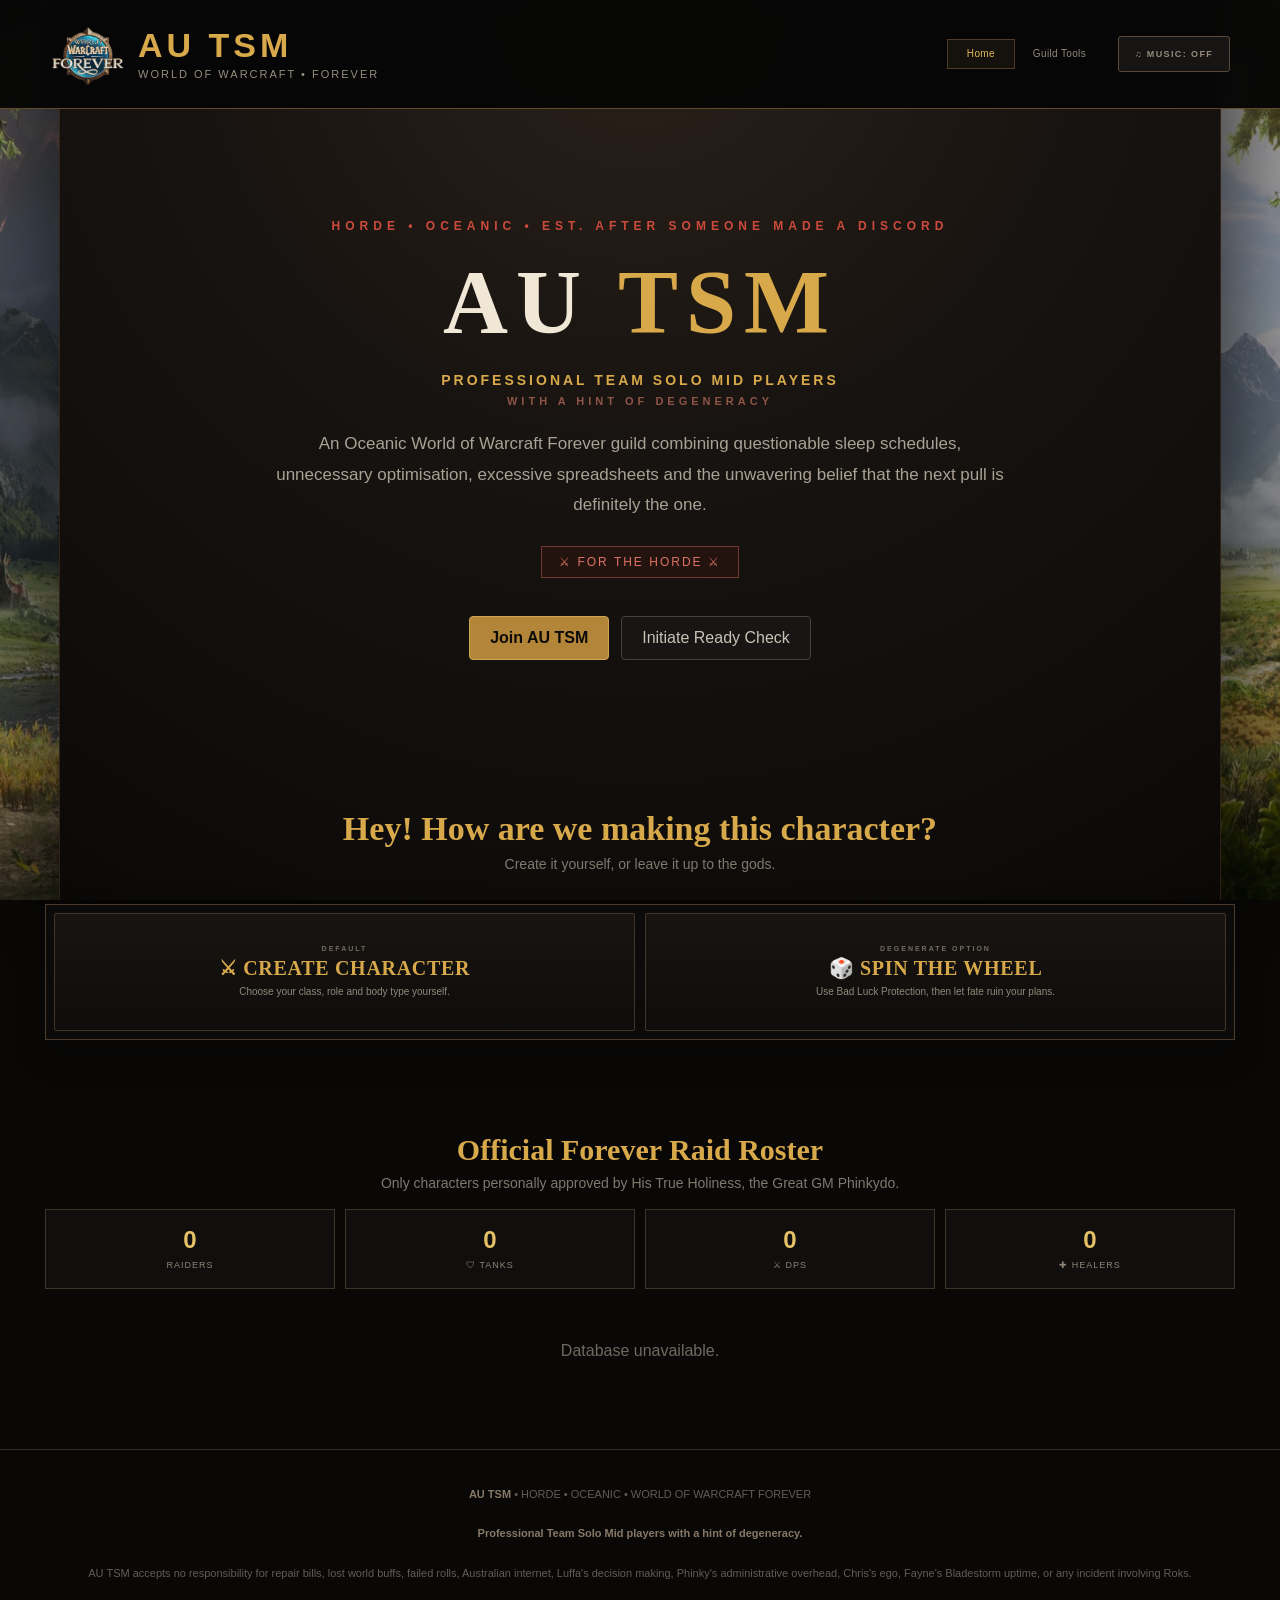
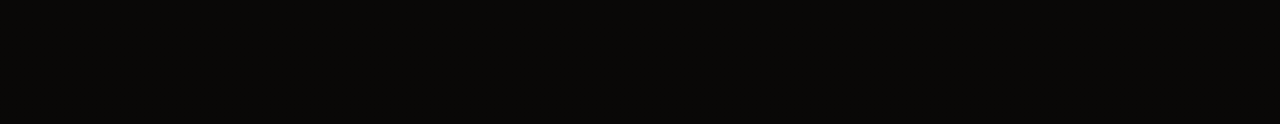
==== index.html @ 3d5b8743 "Add files via upload" ====
<!DOCTYPE html>
<html lang="en">

<head>

<meta charset="UTF-8">
<meta name="viewport" content="width=device-width, initial-scale=1.0">

<title>AU TSM | World of Warcraft Forever</title>

<script src="https://cdn.jsdelivr.net/npm/@supabase/supabase-js@2"></script>

<link rel="stylesheet" href="styles.css">
<link rel="stylesheet" href="creator-overrides.css">
<link rel="stylesheet" href="site-layout-v3.css">
<link rel="stylesheet" href="site-artwork.css">
<link rel="stylesheet" href="home-layout-v4.css">

<link rel="stylesheet" href="shared-header.css">
<link rel="stylesheet" href="progressive-creator.css">
<link rel="stylesheet" href="progressive-layout-fix.css">
</head>


<body class="home-page" data-creator-mode="none" data-creator-started="false">


<!-- =========================================================
     AUDIO
========================================================= -->

<audio id="backgroundMusic" loop preload="auto">
<source src="Background.mp3" type="audio/mpeg">
</audio>

<audio id="readyCheckSound" preload="auto">
<source src="Readycheck.ogg" type="audio/ogg">
</audio>

<audio id="verySlowlySound" preload="auto">
<source src="Very_Very_Slowly_DPS.mp3" type="audio/mpeg">
</audio>

<audio id="wtfSound" preload="auto">
<source src="WTF.mp3" type="audio/mpeg">
</audio>

<audio id="moreDotsSound" preload="auto">
<source src="More_Dots.mp3" type="audio/mpeg">
</audio>

<audio id="gratzSound" preload="auto">
<source src="Gratz.mp3" type="audio/mpeg">
</audio>

<audio id="levelUpSound" preload="auto">
<source src="lvl%20up.mp3" type="audio/mpeg">
</audio>


<!-- =========================================================
     HEADER
========================================================= -->

<header>
<div class="header-inner">
<a href="index.html" class="brand-home-link" aria-label="AU TSM Home">
<div class="logo brand-lockup">
<img class="forever-header-logo" src="assets/forever-logo.jpg" alt="World of Warcraft Forever">
<div class="brand-copy">
<h1>AU TSM</h1>
<p>WORLD OF WARCRAFT • FOREVER</p>
</div>
</div>
</a>

<div class="header-right">
<nav>
<a href="index.html" class="active-nav">Home</a>
<a href="admin.html">Guild Tools</a>
</nav>
<button id="musicButton" type="button">♫ MUSIC: OFF</button>
</div>
</div>
</header>


<main>


<!-- =========================================================
     HERO
========================================================= -->

<section class="hero">

<div class="eyebrow">
HORDE • OCEANIC • EST. AFTER SOMEONE MADE A DISCORD
</div>

<h2>
AU <span>TSM</span>
</h2>

<div class="guild-tagline">

PROFESSIONAL TEAM SOLO MID PLAYERS

<span>
WITH A HINT OF DEGENERACY
</span>

</div>

<p class="hero-description">

An Oceanic World of Warcraft Forever guild combining questionable
sleep schedules, unnecessary optimisation, excessive spreadsheets
and the unwavering belief that the next pull is definitely the one.

</p>

<div class="horde-badge">
⚔ FOR THE HORDE ⚔
</div>


<div class="hero-buttons">





<div class="secondary-hero-buttons">

<button class="primary-button" id="joinButton">
Join AU TSM
</button>

<button class="secondary-button" id="readyButton">
Initiate Ready Check
</button>

</div>

</div>

</section>


<!-- =========================================================
     WHEEL - ABOVE STATISTICS / THREE COLUMN DASHBOARD
========================================================= -->

<section
id="class-wheel-section"
class="wheel-section"
>

<div class="section-title">

<h3 id="creatorModeHeading">
Create Your Forever Character
</h3>

<p id="creatorModeDescription">
Choose exactly what you want, or place your future in the hands of the AU TSM decision engine.
</p>

</div>

<div class="creator-mode-selector" role="group" aria-label="Character creation mode">
    <button id="manualModeButton" class="creator-mode-button active" type="button">
        <span class="creator-mode-kicker">DEFAULT</span>
        <span class="creator-mode-title">⚔ CREATE CHARACTER</span>
        <span class="creator-mode-copy">Choose your class, role and body type yourself.</span>
    </button>
    <button id="wheelModeButton" class="creator-mode-button" type="button">
        <span class="creator-mode-kicker">DEGENERATE OPTION</span>
        <span class="creator-mode-title">🎲 SPIN THE WHEEL</span>
        <span class="creator-mode-copy">Use Bad Luck Protection, then let fate ruin your plans.</span>
    </button>
</div>

<div class="wheel-dashboard">

<!-- MANUAL CHARACTER CREATOR - DEFAULT MODE -->
<section id="manualCreationMode" class="manual-creator-panel progressive-creator-panel" hidden>
    <div class="progressive-step-shell">

        <section id="manualNameStep" class="creator-progress-step is-visible">
            <div class="progress-step-number">1</div>
            <div class="progress-step-content">
                <div class="progress-step-title">Name your character</div>
                <div class="character-name-grid progressive-name-grid">
                    <div class="character-name-field">
                        <label for="manualFirstName">FIRST NAME</label>
                        <input id="manualFirstName" type="text" maxlength="18" placeholder="e.g. Phinky" autocomplete="off">
                    </div>
                    <div class="character-name-field">
                        <label for="manualLastName">LAST NAME</label>
                        <input id="manualLastName" type="text" maxlength="18" placeholder="e.g. Do" autocomplete="off">
                    </div>
                </div>
                <button id="manualConfirmName" class="progress-continue-button" type="button">CONTINUE</button>
            </div>
        </section>

        <section id="manualClassStep" class="creator-progress-step" hidden>
            <div class="progress-step-number">2</div>
            <div class="progress-step-content">
                <div class="progress-step-title">Choose a class</div>
                <div id="manualClassGrid" class="manual-class-grid"></div>
            </div>
        </section>

        <section id="manualBodyStep" class="creator-progress-step" hidden>
            <div class="progress-step-number">3</div>
            <div class="progress-step-content">
                <div class="progress-step-title">Choose a body type</div>
                <div id="manualBodyGrid" class="manual-body-grid"></div>
            </div>
        </section>

        <section id="manualRoleStep" class="creator-progress-step" hidden>
            <div class="progress-step-number">4</div>
            <div class="progress-step-content">
                <div class="progress-step-title">Choose a role</div>
                <div id="manualRoleGrid" class="manual-role-grid"></div>
            </div>
        </section>

        <section id="manualFinishStep" class="creator-progress-step" hidden>
            <div class="progress-step-number">✓</div>
            <div class="progress-step-content">
                <div class="progress-step-title">Ready to register</div>
                <div id="manualCreatorStatus" class="manual-creator-status"></div>
                <button id="manualCreateButton" class="manual-create-button" type="button" disabled>
                    CREATE TRIAL CHARACTER
                </button>
            </div>
        </section>

    </div>
</section>

<section id="wheelNameGate" class="wheel-name-gate" hidden>
    <div class="wheel-name-gate-card">
        <div class="progress-step-number">1</div>
        <div class="progress-step-content">
            <div class="progress-step-title">Name your character</div>
            <div class="character-name-grid progressive-name-grid">
                <div class="character-name-field">
                    <label for="firstName">FIRST NAME</label>
                    <input id="firstName" type="text" maxlength="18" placeholder="e.g. Phinky" autocomplete="off">
                </div>
                <div class="character-name-field">
                    <label for="lastName">LAST NAME</label>
                    <input id="lastName" type="text" maxlength="18" placeholder="e.g. Stormcaller" autocomplete="off">
                </div>
            </div>
            <button id="wheelConfirmName" class="progress-continue-button" type="button">CONTINUE TO THE WHEEL</button>
        </div>
    </div>
</section>

<!-- LEFT: BAD LUCK PROTECTION -->
<aside id="wheelBadLuckPanel" class="bad-luck-panel wheel-side-panel creator-wheel-only" hidden>

<div class="bad-luck-header">

<div class="bad-luck-title">
Bad Luck Protection
</div>

<div class="token-counter">
TOKENS REMAINING:
<span id="tokensRemaining">3 / 3</span>
</div>

</div>

<div class="bad-luck-description">Spend up to three tokens to block outcomes before you spin.</div>

<div class="protection-subtitle">
DISABLE CLASSES
</div>

<div class="exclusion-grid">
<button class="exclusion-button class-option" data-class-name="Warrior" style="--class-color:#C79C6E;--class-text:#17120d;">
<img class="class-option-icon" src="https://wow.zamimg.com/images/wow/icons/large/classicon_warrior.jpg" alt="Warrior icon">
<span>Warrior</span>
</button>
<button class="exclusion-button class-option" data-class-name="Paladin" style="--class-color:#F58CBA;--class-text:#25111a;">
<img class="class-option-icon" src="https://wow.zamimg.com/images/wow/icons/large/classicon_paladin.jpg" alt="Paladin icon">
<span>Paladin</span>
</button>
<button class="exclusion-button class-option" data-class-name="Hunter" style="--class-color:#ABD473;--class-text:#15200f;">
<img class="class-option-icon" src="https://wow.zamimg.com/images/wow/icons/large/classicon_hunter.jpg" alt="Hunter icon">
<span>Hunter</span>
</button>
<button class="exclusion-button class-option" data-class-name="Rogue" style="--class-color:#FFF569;--class-text:#282400;">
<img class="class-option-icon" src="https://wow.zamimg.com/images/wow/icons/large/classicon_rogue.jpg" alt="Rogue icon">
<span>Rogue</span>
</button>
<button class="exclusion-button class-option" data-class-name="Priest" style="--class-color:#FFFFFF;--class-text:#171717;">
<img class="class-option-icon" src="https://wow.zamimg.com/images/wow/icons/large/classicon_priest.jpg" alt="Priest icon">
<span>Priest</span>
</button>
<button class="exclusion-button class-option" data-class-name="Shaman" style="--class-color:#0070DE;--class-text:#ffffff;">
<img class="class-option-icon" src="https://wow.zamimg.com/images/wow/icons/large/classicon_shaman.jpg" alt="Shaman icon">
<span>Shaman</span>
</button>
<button class="exclusion-button class-option" data-class-name="Mage" style="--class-color:#69CCF0;--class-text:#102027;">
<img class="class-option-icon" src="https://wow.zamimg.com/images/wow/icons/large/classicon_mage.jpg" alt="Mage icon">
<span>Mage</span>
</button>
<button class="exclusion-button class-option" data-class-name="Warlock" style="--class-color:#9482C9;--class-text:#ffffff;">
<img class="class-option-icon" src="https://wow.zamimg.com/images/wow/icons/large/classicon_warlock.jpg" alt="Warlock icon">
<span>Warlock</span>
</button>
<button class="exclusion-button class-option" data-class-name="Druid" style="--class-color:#FF7D0A;--class-text:#211207;">
<img class="class-option-icon" src="https://wow.zamimg.com/images/wow/icons/large/classicon_druid.jpg" alt="Druid icon">
<span>Druid</span>
</button>
</div>

<div class="protection-subtitle">
DISABLE BODY TYPE
</div>

<div class="body-exclusion-row">

<button
class="exclusion-button body-option-one"
data-body-type="1"
>
BODY TYPE 1 — BLUE
</button>

<button
class="exclusion-button body-option-two"
data-body-type="2"
>
BODY TYPE 2 — PINK
</button>

</div>

<div class="protection-subtitle">
DISABLE ROLE
</div>

<div class="role-exclusion-row">
<button class="exclusion-button role-exclusion-button" data-role-name="Tank" data-role-cost="1">
<span class="wow-role-icon wow-role-tank" aria-hidden="true">🛡</span>
<span class="role-button-copy"><strong>Tank</strong><small>1 token</small></span>
</button>
<button class="exclusion-button role-exclusion-button" data-role-name="Healer" data-role-cost="1">
<span class="wow-role-icon wow-role-healer" aria-hidden="true">✚</span>
<span class="role-button-copy"><strong>Healer</strong><small>1 token</small></span>
</button>
<button class="exclusion-button role-exclusion-button" data-role-name="DPS" data-role-cost="3">
<span class="wow-role-icon wow-role-dps" aria-hidden="true">⚔</span>
<span class="role-button-copy"><strong>DPS</strong><small>3 tokens</small></span>
</button>
</div>

<div class="role-protection-note">
Role blocks are applied after class selection. If a class has no legal role left, that class is automatically removed from the possible outcomes for that spin.
</div>

<div id="protectionWarning" class="protection-warning"></div>

</aside>


<!-- CENTRE: CHARACTER + WHEEL + RESULT -->
<div id="wheelCentrePanel" class="wheel-centre-column creator-wheel-only" hidden>



<div class="wheel-machine">

<div class="wheel-stage">

<div id="wheelPointer" class="wheel-pointer"></div>

<div class="wheel-frame">

<div id="classWheel">

<div id="wheelDisabledMask"></div>

<div class="wheel-divider" style="transform:translate(-50%,-100%) rotate(20deg);"></div>
<div class="wheel-divider" style="transform:translate(-50%,-100%) rotate(60deg);"></div>
<div class="wheel-divider" style="transform:translate(-50%,-100%) rotate(100deg);"></div>
<div class="wheel-divider" style="transform:translate(-50%,-100%) rotate(140deg);"></div>
<div class="wheel-divider" style="transform:translate(-50%,-100%) rotate(180deg);"></div>
<div class="wheel-divider" style="transform:translate(-50%,-100%) rotate(220deg);"></div>
<div class="wheel-divider" style="transform:translate(-50%,-100%) rotate(260deg);"></div>
<div class="wheel-divider" style="transform:translate(-50%,-100%) rotate(300deg);"></div>
<div class="wheel-divider" style="transform:translate(-50%,-100%) rotate(340deg);"></div>

<div
class="wheel-label"
data-wheel-class="Warrior"
style="transform:rotate(0deg) translateY(-190px) rotate(-0deg);"
>
<img class="wheel-class-icon" src="https://wow.zamimg.com/images/wow/icons/large/classicon_warrior.jpg" alt="Warrior icon">
<span>Warrior</span>
</div>
<div
class="wheel-label"
data-wheel-class="Paladin"
style="transform:rotate(40deg) translateY(-190px) rotate(-40deg);"
>
<img class="wheel-class-icon" src="https://wow.zamimg.com/images/wow/icons/large/classicon_paladin.jpg" alt="Paladin icon">
<span>Paladin</span>
</div>
<div
class="wheel-label"
data-wheel-class="Hunter"
style="transform:rotate(80deg) translateY(-190px) rotate(-80deg);"
>
<img class="wheel-class-icon" src="https://wow.zamimg.com/images/wow/icons/large/classicon_hunter.jpg" alt="Hunter icon">
<span>Hunter</span>
</div>
<div
class="wheel-label"
data-wheel-class="Rogue"
style="transform:rotate(120deg) translateY(-190px) rotate(-120deg);"
>
<img class="wheel-class-icon" src="https://wow.zamimg.com/images/wow/icons/large/classicon_rogue.jpg" alt="Rogue icon">
<span>Rogue</span>
</div>
<div
class="wheel-label"
data-wheel-class="Priest"
style="transform:rotate(160deg) translateY(-190px) rotate(-160deg);"
>
<img class="wheel-class-icon" src="https://wow.zamimg.com/images/wow/icons/large/classicon_priest.jpg" alt="Priest icon">
<span>Priest</span>
</div>
<div
class="wheel-label"
data-wheel-class="Shaman"
style="transform:rotate(200deg) translateY(-190px) rotate(-200deg);"
>
<img class="wheel-class-icon" src="https://wow.zamimg.com/images/wow/icons/large/classicon_shaman.jpg" alt="Shaman icon">
<span>Shaman</span>
</div>
<div
class="wheel-label"
data-wheel-class="Mage"
style="transform:rotate(240deg) translateY(-190px) rotate(-240deg);"
>
<img class="wheel-class-icon" src="https://wow.zamimg.com/images/wow/icons/large/classicon_mage.jpg" alt="Mage icon">
<span>Mage</span>
</div>
<div
class="wheel-label"
data-wheel-class="Warlock"
style="transform:rotate(280deg) translateY(-190px) rotate(-280deg);"
>
<img class="wheel-class-icon" src="https://wow.zamimg.com/images/wow/icons/large/classicon_warlock.jpg" alt="Warlock icon">
<span>Warlock</span>
</div>
<div
class="wheel-label"
data-wheel-class="Druid"
style="transform:rotate(320deg) translateY(-190px) rotate(-320deg);"
>
<img class="wheel-class-icon" src="https://wow.zamimg.com/images/wow/icons/large/classicon_druid.jpg" alt="Druid icon">
<span>Druid</span>
</div>

</div>

<div class="wheel-hub">
AU<br>TSM
</div>

</div>

</div>

<div class="wheel-controls">

<div class="role-reveal-panel">

<div class="role-reveal-title">
ROLE
</div>

<div id="roleDoor" class="role-door">
<div class="role-door-leaf left"></div>
<div class="role-door-leaf right"></div>
<div id="roleDoorQuestion" class="role-door-question">?</div>
<div id="roleDoorResult" class="role-door-result">?</div>
</div>

</div>

<div class="body-slot-panel">

<div class="body-slot-title">
BODY TYPE
</div>

<div class="body-slot-window">
<div id="bodySlotTrack">
<div class="body-slot-item body-one">BODY TYPE 1</div>
<div class="body-slot-item body-two">BODY TYPE 2</div>
<div class="body-slot-item body-one">BODY TYPE 1</div>
<div class="body-slot-item body-two">BODY TYPE 2</div>
<div class="body-slot-item body-one">BODY TYPE 1</div>
<div class="body-slot-item body-two">BODY TYPE 2</div>
<div class="body-slot-item body-one">BODY TYPE 1</div>
<div class="body-slot-item body-two">BODY TYPE 2</div>
<div class="body-slot-item body-one">BODY TYPE 1</div>
<div class="body-slot-item body-two">BODY TYPE 2</div>
<div class="body-slot-item body-one">BODY TYPE 1</div>
<div class="body-slot-item body-two">BODY TYPE 2</div>
</div>
</div>

</div>

<div id="leverMachine" class="lever-machine">
<div class="lever-slot"></div>
<div class="lever-arm"><div class="lever-handle"></div></div>
<button id="spinWheelButton">PULL</button>
</div>

</div>

</div>

</div>


<!-- RIGHT: SHARED LAST 30 RESULTS -->
<aside class="roll-history wheel-side-panel">

<div class="roll-history-header">
<h4>Recent Character Applications</h4>
<div id="databaseStatus">CONNECTING...</div>
</div>

<div id="rollHistory">
<div class="empty-history">Loading recent character records...</div>
</div>

</aside>



<!-- RIGHT: CHARACTER PROGRESSION / RAID READY -->
<aside class="progression-rail">
<div class="progression-rail-heading">CHARACTER PROGRESSION</div>
<div class="wheel-result-row">
<div class="wheel-result">
<div class="wheel-result-label">FOREVER CHARACTER RECORD</div>
<div id="wheelResultName">Awaiting victim...</div>
<div id="wheelResultClass">?</div>
<div id="wheelResultBody" style="display:none;">?</div>
<div id="wheelResultRole" style="display:none;">?</div>
<p id="characterSaveStatus" aria-live="polite">Create or spin to register your Trial character.</p>
<div id="wheelResultMessage">Create a character manually or switch to the wheel.</div>
</div>
</div>
<div class="raid-ready-callout">

<div class="raid-ready-label">
⚠ MANDATORY GUILD ASSESSMENT ⚠
</div>

<p>Pass the Raid Ready Test to become <strong>Raid Ready</strong>. You can then submit this character for an official AU TSM Forever raid spot.</p>
<button id="raidGameButton" disabled>

<span class="raid-button-main">
⚔ TEST YOUR RAID READINESS ⚔
</span>

<span class="raid-ready-subtitle">
CAN YOU SURVIVE ONYXIA?
</span>

</button>

<div class="raid-ready-warning">
Failure may result in automatic classification as Roks
</div>

<div id="raidApplicationPanel" class="raid-application-panel" hidden>
    <div class="application-status-title">RAID READY</div>
    <p id="raidApplicationMessage">Pass Onyxia to unlock your roster application.</p>
    <div id="raidApplicationForm" hidden>
        <label for="discordName">DISCORD / PLAYER NAME</label>
        <input id="discordName" type="text" maxlength="40" placeholder="e.g. Chris">
        <button id="submitRaidApplication">SUBMIT FOR RAID SPOT</button>
    </div>
</div>

</div>
</aside>
</div>



</section>


<!-- =========================================================
     OFFICIAL FOREVER RAID ROSTER
========================================================= -->
<section id="official-roster-home" class="home-roster-section">
<div class="section-title">
<h3>Official Forever Raid Roster</h3>
<p>Only characters personally approved by His True Holiness, the Great GM Phinkydo.</p>
</div>

<div class="roster-summary">
<div class="roster-stat"><strong id="rosterTotal">0</strong><span>RAIDERS</span></div>
<div class="roster-stat"><strong id="rosterTanks">0</strong><span>🛡 TANKS</span></div>
<div class="roster-stat"><strong id="rosterDps">0</strong><span>⚔ DPS</span></div>
<div class="roster-stat"><strong id="rosterHealers">0</strong><span>✚ HEALERS</span></div>
</div>
<div id="rosterStatus" class="roster-empty">Loading the official guild paperwork…</div>
<div id="rosterContent"></div>
</section>


<footer>

<strong>
AU TSM
</strong>

• HORDE • OCEANIC • WORLD OF WARCRAFT FOREVER

<br><br>

<strong>
Professional Team Solo Mid players with a hint of degeneracy.
</strong>

<br><br>

AU TSM accepts no responsibility for repair bills,
lost world buffs, failed rolls, Australian internet,
Luffa's decision making, Phinky's administrative overhead,
Chris's ego, Fayne's Bladestorm uptime,
or any incident involving Roks.

</footer>


<!-- =========================================================
     RAID GAME
========================================================= -->

<div id="raidGameOverlay">

<div class="raid-game-window">


<div class="game-header">

<div>

<h3>
AU TSM Raid Readiness Assessment
</h3>

<p>
ONYXIA • NORMALISH DIFFICULTY
</p>

</div>

<button id="closeRaidGame">
✕
</button>

</div>


<div class="game-hud">

<div>

PLAYER:

<span id="gameHealth">
❤ ❤ ❤ ❤ ❤
</span>

</div>


<div class="boss-hud">

ONYXIA

<div class="boss-health-bar">
<div id="bossHealthFill"></div>
</div>

<span id="bossHealthText">
220 / 220
</span>

</div>


<div>

FIGHT:

<span id="fightTimer">
0.0
</span>s

</div>

</div>


<p id="raidCharacterSummary" class="raid-character-summary"></p>
<div class="raid-body">


<div id="gameArea">


<div id="raidWarning"></div>

<div id="leftCombatFeed"></div>

<div id="rightDamageFeed"></div>


<div id="raidActionPrompt">

<button id="raidActionButton">
USE ITEM
</button>

</div>


<div id="gamePlayer">

<div class="player-hair"></div>
<div class="player-head"></div>
<div class="player-shoulder shoulder-left"></div>
<div class="player-shoulder shoulder-right"></div>
<div class="player-body"></div>
<div class="player-leg leg-left"></div>
<div class="player-leg leg-right"></div>

</div>


<div id="onyxia">

<div class="dragon-wing dragon-wing-left"></div>
<div class="dragon-wing dragon-wing-right"></div>
<div class="dragon-body"></div>
<div class="dragon-neck"></div>

<div class="dragon-head">
<div class="dragon-eye"></div>
</div>

<div class="dragon-tail"></div>

</div>


<div id="gameGround"></div>


<div id="gameMessage">


<h2>
ONYXIA
</h2>


<p>

Onyxia has
<strong>220 HP</strong>.

<br><br>

<strong>
PHASE 1 — 100% to 70%
</strong>

<br>

Ground fire only.

<br>

Jump over it.

<br><br>

<strong>
PHASE 2 — 70% to 40%
</strong>

<br>

Ground fire plus fire breath.

<br><br>

<strong>
PHASE 3 — below 40%
</strong>

<br>

Both mechanics at approximately twice the frequency.

<br><br>

Your class determines your attack. DPS: full damage, 5 hearts. Healer: 75% damage, 5 hearts and +1 self-heal every 6 seconds. Tank: 75% damage and 10 hearts. All classes retain a 25% critical strike chance.

</p>


<button id="startRaidGame">
PULL BOSS
</button>


</div>


</div>


<div class="dps-meter">

<div class="dps-title">
DAMAGE
</div>

<div class="dps-row">
<div class="dps-name"><span>Chris</span><span id="dpsChris">0</span></div>
<div class="dps-bar"><div class="dps-fill" id="barChris"></div></div>
</div>

<div class="dps-row">
<div class="dps-name"><span>You</span><span id="dpsPlayer">0</span></div>
<div class="dps-bar"><div class="dps-fill" id="barPlayer"></div></div>
</div>

<div class="dps-row">
<div class="dps-name"><span>Fayne</span><span id="dpsFayne">0</span></div>
<div class="dps-bar"><div class="dps-fill" id="barFayne"></div></div>
</div>

<div class="dps-row">
<div class="dps-name"><span>Sev</span><span id="dpsSev">0</span></div>
<div class="dps-bar"><div class="dps-fill" id="barSev"></div></div>
</div>

<div class="dps-row">
<div class="dps-name"><span>Roks</span><span id="dpsRoks">0</span></div>
<div class="dps-bar"><div class="dps-fill" id="barRoks"></div></div>
</div>

</div>


</div>


<div class="game-controls">

<div>
<strong>JUMP:</strong>
SPACEBAR • ↑ • CLICK / TAP
</div>

<span id="combatStatus">
PHASE 1 • 5/5 HP
</span>

</div>


</div>

</div>


<div id="toast"></div>


<script src="js/config.js"></script>
<script src="js/helpers.js"></script>
<script src="js/classes.js"></script>
<script src="js/supabase.js"></script>
<script src="js/progression.js"></script>
<script src="js/creator.js"></script>
<script src="js/wheel.js"></script>
<script src="js/raid.js"></script>
<script src="js/app.js"></script>
<script src="js/roster.js"></script>


</body>

</html>
---- styles.css ----
/* =========================================================
   GLOBAL
========================================================= */

* {
    box-sizing: border-box;
    margin: 0;
    padding: 0;
}

html {
    scroll-behavior: smooth;
}

body {
    font-family: Arial, Helvetica, sans-serif;

    background:
        radial-gradient(
            circle at top,
            #2b211a 0%,
            #151210 42%,
            #080808 100%
        );

    color: #e9e2d7;

    min-height: 100vh;
}

button,
input {
    font: inherit;
}

button {
    cursor: pointer;
}

button:disabled {
    cursor: not-allowed;
}

main {
    max-width: 1180px;
    margin: auto;
    padding: 30px 20px 80px;
}

section {
    margin-bottom: 85px;
}


/* =========================================================
   HEADER
========================================================= */

header {
    position: sticky;
    top: 0;

    z-index: 1000;

    background:
        rgba(7,7,7,.96);

    border-bottom:
        1px solid #654a29;

    backdrop-filter:
        blur(8px);
}

.header-inner {
    max-width: 1180px;

    margin: auto;

    padding:
        18px 20px;

    display: flex;

    justify-content:
        space-between;

    align-items:
        center;

    gap: 20px;
}

.logo h1 {
    color: #d7a94b;

    font-size: 34px;

    letter-spacing:
        4px;
}

.logo p {
    color: #978d7e;

    font-size: 11px;

    letter-spacing:
        2px;

    margin-top: 4px;
}

.header-right {
    display: flex;

    align-items:
        center;

    gap: 22px;
}

nav {
    display: flex;

    gap: 18px;
}

nav a {
    text-decoration: none;

    color: #cbc5ba;

    font-size: 13px;
}

nav a:hover {
    color: #d7a94b;
}


/* =========================================================
   MUSIC
========================================================= */

#musicButton {
    padding:
        9px 13px;

    border:
        1px solid #594a38;

    background:
        #171513;

    color:
        #8f877b;

    border-radius:
        3px;

    font-size:
        10px;

    font-weight:
        bold;

    letter-spacing:
        1.5px;

    white-space:
        nowrap;
}

#musicButton:hover {
    color:
        #d7a94b;

    border-color:
        #8c7048;
}

#musicButton.music-on {
    color:
        #d7a94b;

    border-color:
        #9a7742;

    background:
        #211b13;
}


/* =========================================================
   HERO
========================================================= */

.hero {
    text-align:
        center;

    padding:
        80px 20px 65px;
}

.eyebrow {
    color:
        #cc4b3c;

    text-transform:
        uppercase;

    letter-spacing:
        5px;

    font-weight:
        bold;

    font-size:
        12px;

    margin-bottom:
        18px;
}

.hero h2 {
    font-family:
        Georgia,serif;

    font-size:
        clamp(54px,10vw,90px);

    letter-spacing:
        8px;

    color:
        #f0e7d6;
}

.hero h2 span {
    color:
        #d7a94b;
}

.guild-tagline {
    margin:
        18px auto 0;

    color:
        #d7a94b;

    font-size:
        14px;

    font-weight:
        bold;

    letter-spacing:
        3px;

    text-transform:
        uppercase;
}

.guild-tagline span {
    display:
        block;

    margin-top:
        7px;

    color:
        #8f5548;

    font-size:
        11px;

    letter-spacing:
        4px;
}

.hero-description {
    max-width:
        730px;

    margin:
        22px auto 0;

    color:
        #aaa195;

    line-height:
        1.8;

    font-size:
        17px;
}

.horde-badge {
    display:
        inline-block;

    margin-top:
        25px;

    padding:
        8px 17px;

    border:
        1px solid #73372f;

    background:
        rgba(120,35,26,.15);

    color:
        #dc7364;

    text-transform:
        uppercase;

    letter-spacing:
        2px;

    font-size:
        12px;
}


/* =========================================================
   HERO BUTTONS
========================================================= */

.hero-buttons {
    margin-top:
        38px;

    display:
        flex;

    flex-direction:
        column;

    align-items:
        center;

    gap:
        22px;
}

.primary-button,
.secondary-button {
    padding:
        12px 20px;

    border-radius:
        4px;
}

.primary-button {
    background:
        #b38538;

    color:
        #0c0b09;

    border:
        1px solid #d1a653;

    font-weight:
        bold;
}

.secondary-button {
    background:
        #181614;

    color:
        #c9c1b5;

    border:
        1px solid #494037;
}

.secondary-button:disabled {
    opacity:
        .45;
}

.raid-ready-callout {
    position:
        relative;

    width:
        min(570px,100%);

    text-align:
        center;
}

.raid-ready-label {
    display:
        inline-block;

    position:
        relative;

    z-index:
        3;

    padding:
        7px 18px;

    background:
        #17100d;

    border:
        1px solid #8e4930;

    color:
        #dc7353;

    font-size:
        10px;

    font-weight:
        bold;

    letter-spacing:
        2px;
}

.raid-ready-callout::before {
    content: "";

    position:
        absolute;

    left:
        -4px;

    right:
        -4px;

    top:
        25px;

    bottom:
        22px;

    border-radius:
        8px;

    background:
        linear-gradient(
            90deg,
            #66291b,
            #d7a94b,
            #9b4427,
            #f0c568,
            #66291b
        );

    background-size:
        300% 100%;

    animation:
        raidBorderGlow
        4s linear infinite;

    z-index:
        0;
}

#raidGameButton {
    position:
        relative;

    z-index:
        2;

    width:
        calc(100% - 8px);

    padding:
        22px 25px 19px;

    border:
        1px solid #d7a94b;

    border-radius:
        5px;

    background:
        radial-gradient(
            circle at center,
            #70251c 0%,
            #421913 50%,
            #1b0d0b 100%
        );

    color:
        #f5d88c;

    font-family:
        Georgia,serif;
}

#raidGameButton:hover {
    transform:
        scale(1.025);
}

.raid-button-main {
    display:
        block;

    font-size:
        22px;

    font-weight:
        bold;

    letter-spacing:
        2px;
}

.raid-ready-subtitle {
    display:
        block;

    margin-top:
        9px;

    color:
        #c3b59d;

    font-family:
        Arial,sans-serif;

    font-size:
        11px;

    letter-spacing:
        3px;
}

.raid-ready-warning {
    position:
        relative;

    z-index:
        3;

    margin-top:
        8px;

    color:
        #766c60;

    font-size:
        10px;
}

.secondary-hero-buttons {
    display:
        flex;

    justify-content:
        center;

    gap:
        12px;

    flex-wrap:
        wrap;
}

@keyframes raidBorderGlow {

    0% {
        background-position:
            0% 50%;
    }

    100% {
        background-position:
            300% 50%;
    }

}


/* =========================================================
   SECTION TITLES
========================================================= */

.section-title {
    text-align:
        center;

    margin-bottom:
        32px;
}

.section-title h3 {
    font-family:
        Georgia,serif;

    color:
        #d7a94b;

    font-size:
        30px;
}

.section-title p {
    margin-top:
        8px;

    color:
        #7f786e;

    font-size:
        14px;
}


/* =========================================================
   WHEEL SECTION
========================================================= */

.wheel-section {
    max-width:
        980px;

    margin-left:
        auto;

    margin-right:
        auto;
}

.wheel-machine {
    background:
        radial-gradient(
            circle at top,
            rgba(111,80,39,.12),
            transparent 55%
        ),
        #11100e;

    border:
        1px solid #44382b;

    box-shadow:
        inset 0 0 30px rgba(0,0,0,.7),
        0 20px 50px rgba(0,0,0,.35);

    padding:
        35px;

    display:
        grid;

    grid-template-columns:
        1fr 175px;

    align-items:
        center;

    gap:
        35px;
}


/* =========================================================
   CHARACTER NAME
========================================================= */

.character-entry {
    max-width:
        700px;

    margin:
        0 auto 22px;

    padding:
        18px;

    border:
        1px solid #473a2c;

    background:
        #14110f;

    text-align:
        center;
}

.character-entry label {
    display:
        block;

    color:
        #d7a94b;

    font-size:
        10px;

    font-weight:
        bold;

    letter-spacing:
        2px;

    margin-bottom:
        9px;
}

#characterName {
    width:
        min(400px,100%);

    padding:
        12px 14px;

    background:
        #090807;

    border:
        1px solid #5e4c37;

    color:
        #eee4d4;

    text-align:
        center;

    font-size:
        16px;

    outline:
        none;
}

#characterName:focus {
    border-color:
        #b38538;

    box-shadow:
        0 0 0 1px #b38538;
}

.character-note {
    margin-top:
        8px;

    color:
        #625d55;

    font-size:
        10px;
}


/* =========================================================
   WHEEL
========================================================= */

.wheel-stage {
    position:
        relative;

    width:
        min(520px,100%);

    aspect-ratio:
        1 / 1;

    margin:
        auto;
}

.wheel-frame {
    position:
        relative;

    width:
        100%;

    height:
        100%;

    border-radius:
        50%;

    padding:
        17px;

    background:
        radial-gradient(
            circle,
            #a7824d 0%,
            #5c4328 55%,
            #201811 74%,
            #0c0a08 100%
        );

    box-shadow:
        0 0 0 4px #241a11,
        0 0 0 7px #735332,
        0 0 30px rgba(215,169,75,.18);
}

.wheel-pointer {
    position:
        absolute;

    top:
        -23px;

    left:
        50%;

    transform:
        translateX(-50%);

    z-index:
        40;

    width:
        0;

    height:
        0;

    border-left:
        20px solid transparent;

    border-right:
        20px solid transparent;

    border-top:
        48px solid #d7a94b;

    filter:
        drop-shadow(0 3px 2px black)
        drop-shadow(0 0 5px rgba(215,169,75,.4));

    transform-origin:
        50% 5px;
}

.wheel-pointer.ticking {
    animation:
        pointerTick
        .12s ease;
}

@keyframes pointerTick {

    0% {
        transform:
            translateX(-50%)
            rotate(0deg);
    }

    45% {
        transform:
            translateX(-50%)
            rotate(10deg);
    }

    100% {
        transform:
            translateX(-50%)
            rotate(0deg);
    }

}

#classWheel {
    position:
        relative;

    width:
        100%;

    height:
        100%;

    border-radius:
        50%;

    overflow:
        hidden;

    background:
        conic-gradient(
            from -20deg,

            #C79C6E 0deg 40deg,
            #F58CBA 40deg 80deg,
            #ABD473 80deg 120deg,
            #FFF569 120deg 160deg,
            #E7E7E7 160deg 200deg,
            #0070DE 200deg 240deg,
            #69CCF0 240deg 280deg,
            #9482C9 280deg 320deg,
            #FF7D0A 320deg 360deg
        );

    border:
        5px solid #15110d;

    box-shadow:
        inset 0 0 25px rgba(0,0,0,.65);

    transition:
        transform
        6.2s
        cubic-bezier(.10,.67,.12,1);

    transform:
        rotate(0deg);
}

#wheelDisabledMask {
    position:
        absolute;

    inset:
        0;

    border-radius:
        50%;

    pointer-events:
        none;

    z-index:
        4;
}

.wheel-divider {
    position:
        absolute;

    left:
        50%;

    top:
        50%;

    width:
        2px;

    height:
        50%;

    background:
        rgba(20,15,10,.65);

    transform-origin:
        center bottom;

    z-index:
        6;
}

.wheel-label {
    position:
        absolute;

    left:
        50%;

    top:
        50%;

    width:
        112px;

    margin-left:
        -56px;

    text-align:
        center;

    color:
        #13100c;

    font-size:
        12px;

    font-weight:
        900;

    z-index:
        7;

    transform-origin:
        50% 0;
}

.wheel-label.disabled-label {
    opacity:
        .25;

    text-decoration:
        line-through;
}

.wheel-hub {
    position:
        absolute;

    left:
        50%;

    top:
        50%;

    width:
        105px;

    height:
        105px;

    transform:
        translate(-50%,-50%);

    z-index:
        15;

    border-radius:
        50%;

    background:
        radial-gradient(
            circle,
            #3e3020 0%,
            #1b1610 60%,
            #090807 100%
        );

    border:
        4px solid #9c7540;

    box-shadow:
        0 0 0 4px #17110c,
        0 0 18px rgba(0,0,0,.7);

    display:
        flex;

    align-items:
        center;

    justify-content:
        center;

    text-align:
        center;

    color:
        #d7a94b;

    font-family:
        Georgia,serif;

    font-weight:
        bold;

    font-size:
        17px;
}


/* =========================================================
   BODY TYPE SLOT
========================================================= */

.body-slot-panel {
    width:
        100%;

    margin-bottom:
        18px;

    text-align:
        center;
}

.body-slot-title {
    color:
        #82796e;

    font-size:
        9px;

    letter-spacing:
        2px;

    margin-bottom:
        8px;
}

.body-slot-window {
    width:
        130px;

    height:
        72px;

    margin:
        auto;

    position:
        relative;

    overflow:
        hidden;

    border:
        3px solid #6d5535;

    border-radius:
        5px;

    background:
        #070707;

    box-shadow:
        inset 0 0 12px black,
        0 4px 12px rgba(0,0,0,.45);
}

#bodySlotTrack {
    position:
        absolute;

    left:
        0;

    top:
        0;

    width:
        100%;

    transition:
        transform
        5.8s
        cubic-bezier(.10,.70,.10,1);
}

.body-slot-item {
    height:
        72px;

    display:
        flex;

    align-items:
        center;

    justify-content:
        center;

    font-family:
        Georgia,serif;

    font-size:
        15px;

    font-weight:
        bold;

    color:
        white;

    text-shadow:
        0 2px 3px rgba(0,0,0,.65);
}

.body-one {
    background:
        linear-gradient(
            135deg,
            #173b68,
            #297ac3
        );
}

.body-two {
    background:
        linear-gradient(
            135deg,
            #7a284f,
            #d75d94
        );
}


/* =========================================================
   LEVER
========================================================= */

.wheel-controls {
    display:
        flex;

    flex-direction:
        column;

    align-items:
        center;
}

.lever-machine {
    width:
        100px;

    height:
        245px;

    position:
        relative;

    border:
        2px solid #5b472f;

    border-radius:
        8px;

    background:
        linear-gradient(
            90deg,
            #15110d,
            #2d241b,
            #15110d
        );
}

.lever-slot {
    position:
        absolute;

    left:
        50%;

    top:
        38px;

    transform:
        translateX(-50%);

    width:
        18px;

    height:
        150px;

    border-radius:
        10px;

    background:
        #090807;
}

.lever-arm {
    position:
        absolute;

    left:
        50%;

    top:
        46px;

    transform:
        translateX(-50%);

    width:
        10px;

    height:
        100px;

    background:
        linear-gradient(
            90deg,
            #5e5a52,
            #b9b3a6,
            #514e48
        );

    border-radius:
        5px;

    transition:
        top .25s ease,
        height .25s ease;
}

.lever-handle {
    position:
        absolute;

    left:
        50%;

    top:
        -23px;

    transform:
        translateX(-50%);

    width:
        44px;

    height:
        44px;

    border-radius:
        50%;

    background:
        radial-gradient(
            circle at 35% 30%,
            #e15b4d,
            #9d2119 60%,
            #52100d 100%
        );

    border:
        3px solid #32100d;
}

.lever-machine.pulled .lever-arm {
    top:
        112px;

    height:
        72px;
}

#spinWheelButton {
    position:
        absolute;

    left:
        50%;

    bottom:
        15px;

    transform:
        translateX(-50%);

    width:
        76px;

    padding:
        8px 5px;

    border:
        1px solid #b78a48;

    background:
        #19140e;

    color:
        #d7a94b;

    font-size:
        10px;

    font-weight:
        bold;

    letter-spacing:
        1.5px;
}

#spinWheelButton:disabled {
    opacity:
        .45;
}


/* =========================================================
   BAD LUCK PROTECTION
========================================================= */

.bad-luck-panel {
    max-width:
        900px;

    margin:
        24px auto 0;

    padding:
        22px;

    border:
        1px solid #463b30;

    background:
        #141210;
}

.bad-luck-header {
    display:
        flex;

    justify-content:
        space-between;

    align-items:
        center;

    gap:
        15px;

    flex-wrap:
        wrap;

    margin-bottom:
        15px;
}

.bad-luck-title {
    color:
        #d7a94b;

    font-family:
        Georgia,serif;

    font-size:
        18px;
}

.token-counter {
    color:
        #ddd2bd;

    font-weight:
        bold;

    font-size:
        13px;
}

.token-counter span {
    color:
        #d7a94b;
}

.bad-luck-description {
    color:
        #81796e;

    font-size:
        11px;

    line-height:
        1.6;

    margin-bottom:
        18px;
}

.protection-subtitle {
    color:
        #81796e;

    font-size:
        9px;

    letter-spacing:
        2px;

    margin-bottom:
        8px;
}

.exclusion-grid {
    display:
        grid;

    grid-template-columns:
        repeat(5,1fr);

    gap:
        7px;

    margin-bottom:
        18px;
}

.exclusion-button {
    min-height:
        40px;

    padding:
        8px;

    background:
        #1c1916;

    border:
        1px solid #443a30;

    color:
        #aaa195;

    font-size:
        11px;
}

.exclusion-button.excluded {
    opacity:
        .46;

    text-decoration:
        line-through;

    background:
        repeating-linear-gradient(
            135deg,
            #241212 0px,
            #241212 5px,
            #120d0d 5px,
            #120d0d 10px
        );

    border-color:
        #733a34;

    color:
        #d2776d;
}

.body-exclusion-row {
    display:
        grid;

    grid-template-columns:
        repeat(2,1fr);

    gap:
        8px;
}

.body-option-one {
    border-color:
        #315d88;
}

.body-option-two {
    border-color:
        #8e4567;
}

.protection-warning {
    margin-top:
        12px;

    min-height:
        16px;

    text-align:
        center;

    color:
        #d06153;

    font-size:
        11px;
}


/* =========================================================
   WHEEL RESULT
========================================================= */

.wheel-result {
    max-width:
        700px;

    margin:
        25px auto 0;

    min-height:
        115px;

    text-align:
        center;

    padding:
        18px;

    border:
        1px solid #383027;

    background:
        #141210;
}

.wheel-result-label {
    color:
        #70685e;

    font-size:
        9px;

    letter-spacing:
        2px;
}

#wheelResultName {
    margin-top:
        7px;

    color:
        #e7ded1;

    font-size:
        12px;

    font-weight:
        bold;
}

#wheelResultClass {
    margin-top:
        6px;

    color:
        #d7a94b;

    font-family:
        Georgia,serif;

    font-size:
        28px;

    font-weight:
        bold;
}

#wheelResultBody {
    margin-top:
        5px;

    display:
        inline-block;

    padding:
        5px 13px;

    border-radius:
        3px;

    color:
        #fff;

    font-size:
        12px;

    font-weight:
        bold;
}

#wheelResultMessage {
    margin-top:
        9px;

    color:
        #8d857a;

    font-size:
        12px;
}


/* =========================================================
   RECENT ROLLS
========================================================= */

.roll-history {
    max-width:
        900px;

    margin:
        28px auto 0;

    border:
        1px solid #3e352c;

    background:
        #11100f;
}

.roll-history-header {
    padding:
        15px 18px;

    border-bottom:
        1px solid #302923;

    display:
        flex;

    justify-content:
        space-between;

    align-items:
        center;
}

.roll-history-header h4 {
    color:
        #d7a94b;

    font-family:
        Georgia,serif;
}

#databaseStatus {
    color:
        #756e64;

    font-size:
        10px;

    letter-spacing:
        1px;
}

.roll-row {
    display:
        grid;

    grid-template-columns:
        1.4fr 1fr .8fr;

    gap:
        12px;

    padding:
        11px 18px;

    border-bottom:
        1px solid #25211c;

    font-size:
        12px;
}

.roll-character {
    color:
        #d6cec2;

    font-weight:
        bold;
}

.roll-class {
    color:
        #d7a94b;
}

.roll-body {
    color:
        #827b71;

    text-align:
        right;
}

.empty-history {
    padding:
        25px;

    color:
        #716a61;

    text-align:
        center;

    font-size:
        12px;
}


/* =========================================================
   STATS
========================================================= */

.stats {
    display:
        grid;

    grid-template-columns:
        repeat(4,1fr);

    gap:
        15px;
}

.stat {
    padding:
        28px 14px;

    text-align:
        center;

    background:
        rgba(25,22,19,.94);

    border:
        1px solid #41372d;
}

.stat-number {
    display:
        block;

    color:
        #d7a94b;

    font-size:
        38px;

    font-weight:
        bold;
}

.stat-label {
    display:
        block;

    margin-top:
        7px;

    color:
        #91887b;

    font-size:
        11px;

    letter-spacing:
        1.5px;

    text-transform:
        uppercase;
}

.stat-subtext {
    display:
        block;

    color:
        #605a52;

    font-size:
        10px;

    margin-top:
        7px;
}


/* =========================================================
   CLASS DISTRIBUTION
========================================================= */

.classes {
    display:
        grid;

    grid-template-columns:
        repeat(3,1fr);

    gap:
        12px;
}

.class-card {
    background:
        #171513;

    border:
        1px solid #39322b;

    padding:
        20px;

    display:
        flex;

    justify-content:
        space-between;
}

.class-count {
    font-size:
        25px;

    font-weight:
        bold;
}

.warrior { color:#C79C6E; }
.paladin { color:#F58CBA; }
.hunter { color:#ABD473; }
.rogue { color:#FFF569; }
.priest { color:#FFFFFF; }
.shaman { color:#0070DE; }
.mage { color:#69CCF0; }
.warlock { color:#9482C9; }
.druid { color:#FF7D0A; }


/* =========================================================
   OTHER SITE CARDS
========================================================= */

.live-grid {
    display:
        grid;

    grid-template-columns:
        repeat(3,1fr);

    gap:
        16px;
}

.live-card,
.metric,
.tool {
    background:
        #171513;

    border:
        1px solid #3d352d;

    padding:
        24px;
}

.live-label {
    color:
        #7c7468;

    text-transform:
        uppercase;

    font-size:
        10px;

    letter-spacing:
        1.5px;

    margin-bottom:
        8px;
}

.live-value {
    color:
        #d7a94b;

    font-size:
        20px;

    font-weight:
        bold;
}

.live-note {
    color:
        #716a60;

    font-size:
        11px;

    margin-top:
        8px;
}

.metrics {
    display:
        grid;

    grid-template-columns:
        repeat(3,1fr);

    gap:
        15px;
}

.metric-top {
    display:
        flex;

    justify-content:
        space-between;

    margin-bottom:
        12px;

    font-size:
        13px;
}

.metric-name {
    color:
        #bdb5a8;
}

.metric-value {
    color:
        #d7a94b;
}

.bar {
    height:
        7px;

    background:
        #292520;

    overflow:
        hidden;
}

.fill {
    height:
        100%;

    background:
        #b38538;
}

.metric-note {
    color:
        #666057;

    margin-top:
        10px;

    font-size:
        11px;
}

.feed {
    max-width:
        900px;

    margin:
        auto;

    background:
        #121110;

    border:
        1px solid #393128;
}

.feed-item {
    padding:
        14px 18px;

    border-bottom:
        1px solid #28231e;

    font-size:
        13px;

    color:
        #aaa195;
}

.feed-time {
    color:
        #615b53;

    margin-right:
        10px;

    font-size:
        11px;
}

.raid-box {
    max-width:
        850px;

    margin:
        auto;

    border:
        1px solid #44372c;

    background:
        #141210;

    padding:
        28px;
}

.raid-row {
    display:
        flex;

    justify-content:
        space-between;

    gap:
        20px;

    border-bottom:
        1px solid #292520;

    padding:
        11px 0;

    color:
        #9c9488;

    font-size:
        13px;
}

.warning {
    color:
        #d05d4e;
}

.good {
    color:
        #8eb875;
}

.tools {
    display:
        grid;

    grid-template-columns:
        repeat(2,1fr);

    gap:
        18px;
}

.tool h4 {
    color:
        #d7a94b;

    margin-bottom:
        10px;
}

.tool p {
    color:
        #92897c;

    line-height:
        1.6;

    font-size:
        13px;
}

.tool button {
    margin-top:
        18px;

    padding:
        10px 15px;

    background:
        #24201b;

    border:
        1px solid #66533c;

    color:
        #ded6ca;
}

.result {
    margin-top:
        14px;

    color:
        #d7a94b;

    font-size:
        13px;
}

.announcement {
    max-width:
        850px;

    margin:
        auto;

    background:
        #181512;

    border-left:
        3px solid #b38538;

    padding:
        25px 30px;

    color:
        #aaa195;

    line-height:
        1.8;
}

.announcement + .announcement {
    margin-top:
        14px;
}

.announcement strong {
    color:
        #dfd4c3;
}

footer {
    border-top:
        1px solid #302a22;

    text-align:
        center;

    padding:
        35px 20px 60px;

    color:
        #625d55;

    font-size:
        11px;

    line-height:
        1.8;
}

footer strong {
    color:
        #877966;
}

#toast {
    position:
        fixed;

    right:
        20px;

    bottom:
        20px;

    max-width:
        380px;

    background:
        #171513;

    border:
        1px solid #6c573f;

    color:
        #d9d1c5;

    padding:
        15px 18px;

    display:
        none;

    z-index:
        6000;
}


/* =========================================================
   RAID GAME
========================================================= */

#raidGameOverlay {
    position:
        fixed;

    inset:
        0;

    background:
        rgba(0,0,0,.94);

    z-index:
        5000;

    display:
        none;

    align-items:
        flex-start;

    justify-content:
        center;

    padding:
        20px;

    overflow-y:
        auto;
}

.raid-game-window {
    width:
        min(1050px,100%);

    background:
        #100e0d;

    border:
        2px solid #806039;

    margin:
        auto 0;
}

.game-header {
    position:
        sticky;

    top:
        0;

    z-index:
        150;

    background:
        #100e0d;

    display:
        flex;

    justify-content:
        space-between;

    align-items:
        center;

    padding:
        15px 20px;

    border-bottom:
        1px solid #493a2b;
}

.game-header h3 {
    color:
        #d7a94b;

    font-family:
        Georgia,serif;
}

.game-header p {
    color:
        #8f5548;

    font-size:
        11px;
}

#closeRaidGame {
    width:
        42px;

    height:
        42px;

    background:
        #221d18;

    border:
        1px solid #514235;

    color:
        #bbb1a4;
}

.game-hud {
    display:
        grid;

    grid-template-columns:
        1fr 2fr 1fr;

    align-items:
        center;

    gap:
        20px;

    padding:
        11px 20px;

    background:
        #090908;

    font-size:
        11px;
}

#gameHealth {
    color:
        #d9534f;

    font-size:
        16px;
}

#fightTimer {
    color:
        #d7a94b;
}

.boss-hud {
    display:
        flex;

    align-items:
        center;

    justify-content:
        center;

    gap:
        10px;

    color:
        #c84c42;

    font-weight:
        bold;
}

.boss-health-bar {
    width:
        250px;

    height:
        12px;

    background:
        #28100e;

    border:
        1px solid #653029;
}

#bossHealthFill {
    height:
        100%;

    width:
        100%;

    background:
        linear-gradient(
            90deg,
            #8e1f18,
            #d24c3d
        );
}

.raid-body {
    display:
        grid;

    grid-template-columns:
        1fr 165px;
}

#gameArea {
    height:
        440px;

    position:
        relative;

    overflow:
        hidden;

    background:
        radial-gradient(
            circle at 75% 35%,
            rgba(110,30,20,.22),
            transparent 35%
        ),
        linear-gradient(
            #151313,
            #0a0909
        );

    cursor:
        pointer;

    user-select:
        none;
}

#gameGround {
    position:
        absolute;

    left:
        0;

    right:
        0;

    bottom:
        0;

    height:
        55px;

    background:
        #26221d;

    border-top:
        2px solid #5d4936;
}

#raidWarning {
    position:
        absolute;

    top:
        58px;

    left:
        50%;

    transform:
        translateX(-50%);

    z-index:
        90;

    width:
        70%;

    text-align:
        center;

    color:
        #ffd55f;

    font-family:
        Georgia,serif;

    font-weight:
        bold;

    font-size:
        23px;

    text-shadow:
        0 2px 2px black,
        0 0 8px black;

    pointer-events:
        none;

    opacity:
        0;
}

#raidWarning.show {
    animation:
        warningFlash
        1.8s ease;
}

@keyframes warningFlash {

    0% {
        opacity:
            0;

        transform:
            translateX(-50%)
            scale(.8);
    }

    15% {
        opacity:
            1;

        transform:
            translateX(-50%)
            scale(1.08);
    }

    75% {
        opacity:
            1;
    }

    100% {
        opacity:
            0;

        transform:
            translateX(-50%)
            scale(1);
    }

}

#leftCombatFeed {
    position:
        absolute;

    left:
        18px;

    top:
        95px;

    width:
        270px;

    z-index:
        75;

    pointer-events:
        none;
}

.left-event {
    margin-bottom:
        7px;

    padding:
        7px 10px;

    border-left:
        3px solid #69c96b;

    background:
        rgba(5,12,5,.72);

    color:
        #8ce58e;

    font-size:
        12px;
}

.left-event.buff {
    border-left-color:
        #d7a94b;

    color:
        #f3ce7c;
}

.left-event.warning-event {
    border-left-color:
        #d55d4d;

    color:
        #e17a6c;
}

#rightDamageFeed {
    position:
        absolute;

    right:
        12px;

    top:
        100px;

    width:
        170px;

    z-index:
        75;

    text-align:
        right;

    pointer-events:
        none;
}

.damage-event {
    margin-bottom:
        5px;

    color:
        #9beaff;

    font-weight:
        bold;

    font-size:
        17px;
}

.damage-event.crit {
    color:
        #ffd84c;

    font-family:
        Georgia,serif;

    font-size:
        27px;
}

#raidActionPrompt {
    position:
        absolute;

    left:
        50%;

    bottom:
        72px;

    transform:
        translateX(-50%);

    z-index:
        85;

    display:
        none;
}

#raidActionButton {
    padding:
        14px 22px;

    border:
        2px solid #d7a94b;

    background:
        #4d3213;

    color:
        #ffe086;

    font-weight:
        bold;
}

.dps-meter {
    background:
        #0c0b0a;

    border-left:
        1px solid #493a2b;

    padding:
        12px 10px;
}

.dps-title {
    color:
        #d7a94b;

    font-size:
        10px;

    text-align:
        center;

    margin-bottom:
        12px;
}

.dps-row {
    margin-bottom:
        9px;
}

.dps-name {
    display:
        flex;

    justify-content:
        space-between;

    color:
        #aaa195;

    font-size:
        10px;

    margin-bottom:
        3px;
}

.dps-bar {
    height:
        5px;

    background:
        #28231e;
}

.dps-fill {
    height:
        100%;

    background:
        #9b7138;
}

#gamePlayer {
    position:
        absolute;

    left:
        95px;

    bottom:
        55px;

    width:
        46px;

    height:
        76px;

    z-index:
        20;
}

.player-head {
    position:
        absolute;

    left:
        12px;

    top:
        5px;

    width:
        23px;

    height:
        27px;

    border-radius:
        50%;

    background:
        #c38f6a;
}

.player-hair {
    position:
        absolute;

    left:
        11px;

    top:
        2px;

    width:
        26px;

    height:
        13px;

    background:
        #2b211c;

    border-radius:
        50%;

    z-index:
        3;
}

.player-body {
    position:
        absolute;

    left:
        8px;

    top:
        30px;

    width:
        31px;

    height:
        33px;

    background:
        #36506b;

    border:
        2px solid #94703d;
}

.player-shoulder {
    position:
        absolute;

    top:
        30px;

    width:
        15px;

    height:
        13px;

    background:
        #53412c;

    border:
        2px solid #a78447;

    border-radius:
        50%;
}

.shoulder-left {
    left:
        1px;
}

.shoulder-right {
    right:
        0;
}

.player-leg {
    position:
        absolute;

    bottom:
        0;

    width:
        10px;

    height:
        19px;

    background:
        #332f2c;
}

.leg-left {
    left:
        11px;
}

.leg-right {
    right:
        11px;
}

#onyxia {
    position:
        absolute;

    right:
        45px;

    bottom:
        55px;

    width:
        225px;

    height:
        225px;

    z-index:
        12;
}

.dragon-body {
    position:
        absolute;

    right:
        25px;

    bottom:
        15px;

    width:
        115px;

    height:
        95px;

    border-radius:
        55%;

    background:
        #21191c;

    border:
        3px solid #5b4749;
}

.dragon-wing {
    position:
        absolute;

    width:
        95px;

    height:
        130px;

    background:
        #35272d;

    border:
        3px solid #594148;
}

.dragon-wing-left {
    right:
        100px;

    bottom:
        65px;

    clip-path:
        polygon(
            100% 100%,
            0% 50%,
            80% 0%
        );
}

.dragon-wing-right {
    right:
        5px;

    bottom:
        80px;

    clip-path:
        polygon(
            0% 100%,
            20% 0%,
            100% 45%
        );
}

.dragon-neck {
    position:
        absolute;

    right:
        120px;

    bottom:
        65px;

    width:
        55px;

    height:
        100px;

    background:
        #21191c;

    border:
        3px solid #554045;

    transform:
        rotate(-24deg);

    border-radius:
        50%;
}

.dragon-head {
    position:
        absolute;

    right:
        150px;

    top:
        37px;

    width:
        66px;

    height:
        49px;

    background:
        #241a1d;

    border:
        3px solid #594147;

    border-radius:
        50%;
}

.dragon-eye {
    position:
        absolute;

    left:
        16px;

    top:
        15px;

    width:
        8px;

    height:
        5px;

    background:
        #ff9d28;

    box-shadow:
        0 0 8px #ff5e00;
}

.dragon-tail {
    position:
        absolute;

    right:
        -65px;

    bottom:
        40px;

    width:
        115px;

    height:
        22px;

    background:
        #21191c;

    border:
        3px solid #554045;
}

.game-fire {
    position:
        absolute;

    bottom:
        55px;

    width:
        62px;

    height:
        42px;

    background:
        radial-gradient(
            ellipse at bottom,
            #fff05b,
            #ff9d00 30%,
            #e44112 55%,
            transparent 75%
        );
}

.game-breath {
    position:
        absolute;

    width:
        125px;

    height:
        37px;

    border-radius:
        50%;

    background:
        linear-gradient(
            90deg,
            transparent,
            #c51e0a,
            #ff6f00,
            #ffe04a,
            transparent
        );
}

.lightning-bolt {
    position:
        absolute;

    height:
        6px;

    width:
        45px;

    background:
        #a9ecff;

    box-shadow:
        0 0 12px #459cff;

    z-index:
        25;
}

.lightning-bolt.crit-bolt {
    height:
        9px;

    background:
        #fff57a;

    box-shadow:
        0 0 18px #ffd800,
        0 0 30px #ff9900;
}

#gameMessage {
    position:
        absolute;

    inset:
        0;

    z-index:
        100;

    background:
        rgba(5,5,5,.88);

    display:
        flex;

    flex-direction:
        column;

    align-items:
        center;

    justify-content:
        flex-start;

    text-align:
        center;

    padding:
        50px 30px 40px;

    overflow-y:
        auto;
}

#gameMessage h2 {
    font-family:
        Georgia,serif;

    color:
        #d7a94b;

    margin-bottom:
        15px;
}

#gameMessage p {
    color:
        #a69b8d;

    line-height:
        1.8;

    margin-bottom:
        20px;
}

#gameMessage button {
    padding:
        12px 22px;

    background:
        #b38538;

    border:
        1px solid #d7a94b;

    font-weight:
        bold;
}

.game-controls {
    padding:
        13px 18px;

    background:
        #151310;

    color:
        #837a6f;

    font-size:
        11px;

    display:
        flex;

    justify-content:
        space-between;
}

.loot-window {
    width:
        min(600px,96%);

    background:
        #11100e;

    border:
        2px solid #806039;

    padding:
        20px;

    text-align:
        left;

    margin:
        auto;
}

.loot-title {
    text-align:
        center;

    color:
        #d7a94b;

    font-family:
        Georgia,serif;

    font-size:
        25px;
}

.loot-subtitle {
    text-align:
        center;

    color:
        #746c61;

    font-size:
        10px;

    letter-spacing:
        2px;

    margin:
        8px 0 14px;
}

.victory-congratulations {
    text-align:
        center;

    color:
        #aaa195;

    line-height:
        1.6;

    margin-bottom:
        16px;
}

.victory-congratulations strong {
    display:
        block;

    color:
        #d7a94b;

    font-family:
        Georgia,serif;

    font-size:
        21px;
}

.loot-list {
    display:
        grid;

    grid-template-columns:
        repeat(2,1fr);

    gap:
        8px;
}

.loot-item {
    display:
        flex;

    gap:
        10px;

    padding:
        9px;

    background:
        #171513;

    border:
        1px solid #40362d;
}

.loot-icon {
    width:
        36px;

    height:
        36px;

    display:
        flex;

    align-items:
        center;

    justify-content:
        center;

    border:
        2px solid #a335ee;

    color:
        #ddb3ff;
}

.loot-name {
    color:
        #a335ee;

    font-size:
        12px;

    font-weight:
        bold;
}

.loot-type {
    margin-top:
        3px;

    color:
        #777067;

    font-size:
        9px;
}

.loot-reserved {
    margin-top:
        15px;

    padding:
        13px;

    text-align:
        center;

    background:
        #28100d;

    border:
        1px solid #7d3328;
}

.loot-reserved-title {
    color:
        #db6758;

    font-size:
        10px;

    font-weight:
        bold;
}

.loot-reserved-main {
    margin-top:
        6px;

    color:
        #eee1cb;

    font-size:
        17px;

    font-weight:
        bold;
}

.loot-reserved-note {
    margin-top:
        5px;

    color:
        #8f8175;

    font-size:
        10px;
}


/* =========================================================
   MOBILE
========================================================= */

@media(max-width:900px) {

    nav {
        display:
            none;
    }

}

@media(max-width:800px) {

    .stats,
    .live-grid {
        grid-template-columns:
            repeat(2,1fr);
    }

    .metrics,
    .tools {
        grid-template-columns:
            1fr;
    }

    .classes {
        grid-template-columns:
            repeat(2,1fr);
    }

    .wheel-machine {
        grid-template-columns:
            1fr;
    }

    .exclusion-grid {
        grid-template-columns:
            repeat(3,1fr);
    }

    .raid-body {
        grid-template-columns:
            1fr;
    }

    .dps-meter {
        display:
            none;
    }

}

@media(max-width:600px) {

    .roll-row {
        grid-template-columns:
            1.2fr 1fr;
    }

    .roll-body {
        grid-column:
            1 / -1;

        text-align:
            left;
    }

    .body-exclusion-row {
        grid-template-columns:
            1fr;
    }

    #gameArea {
        height:
            380px;
    }

    #gamePlayer {
        left:
            40px;
    }

    #onyxia {
        right:
            -20px;

        transform:
            scale(.78);

        transform-origin:
            bottom right;
    }

    .game-hud {
        grid-template-columns:
            1fr;

        text-align:
            center;
    }

    .loot-list {
        grid-template-columns:
            1fr;
    }

}

@media(max-width:480px) {

    .stats,
    .live-grid,
    .classes {
        grid-template-columns:
            1fr;
    }

    .exclusion-grid {
        grid-template-columns:
            repeat(2,1fr);
    }

    .wheel-label {
        font-size:
            9px;

        width:
            88px;

        margin-left:
            -44px;
    }

    .wheel-hub {
        width:
            78px;

        height:
            78px;
    }

}



/* =========================================================
   WHEEL DASHBOARD - THREE COLUMN DESKTOP LAYOUT
========================================================= */

.wheel-section {
    width: min(1700px, calc(100vw - 36px));
    max-width: none;
    margin-left: 50%;
    margin-right: 0;
    transform: translateX(-50%);
}

.wheel-dashboard {
    display: grid;
    grid-template-columns: 285px minmax(600px, 1fr) 600px;
    gap: 22px;
    align-items: stretch;
}

.wheel-centre-column {
    min-width: 0;
    display: flex;
    flex-direction: column;
}

.wheel-centre-column .character-entry {
    max-width: none;
    margin: 0 0 16px;
}

.wheel-centre-column .wheel-machine {
    grid-template-columns: minmax(450px, 1fr) 155px;
    gap: 22px;
    padding: 25px;
    flex: 1 1 auto;
}

.wheel-centre-column .wheel-stage {
    width: min(500px, 100%);
}

/* Side panels end at the bottom of the main wheel box. The result panel
   lives in a separate matching grid row below, so the page stays balanced. */
.wheel-side-panel {
    position: static;
    margin: 0;
    max-width: none;
    min-width: 0;
    height: 100%;
    align-self: stretch;
}

.wheel-result-row {
    display: grid;
    grid-template-columns: 285px minmax(600px, 1fr) 600px;
    gap: 22px;
    margin-top: 16px;
}

.wheel-result-row .wheel-result {
    grid-column: 2;
    margin: 0;
    max-width: none;
}

.wheel-dashboard .bad-luck-panel {
    margin: 0;
    padding: 18px;
    height: 100%;
}

.wheel-dashboard .bad-luck-header {
    display: block;
}

.wheel-dashboard .token-counter {
    margin-top: 8px;
}

.wheel-dashboard .exclusion-grid {
    grid-template-columns: 1fr 1fr;
    gap: 8px;
}

.wheel-dashboard .body-exclusion-row {
    grid-template-columns: 1fr;
}

/* Class option buttons use their real class colours. */
.exclusion-button.class-option {
    --class-color: #777;
    --class-text: #111;
    min-height: 48px;
    display: flex;
    align-items: center;
    justify-content: flex-start;
    gap: 8px;
    background: var(--class-color);
    border-color: var(--class-color);
    color: var(--class-text);
    font-weight: 900;
    text-shadow: 0 1px rgba(255,255,255,.18);
    overflow: hidden;
}

.exclusion-button.class-option:hover:not(:disabled) {
    filter: brightness(1.12);
    color: var(--class-text);
    border-color: #f1d28c;
}

.exclusion-button.class-option.excluded {
    opacity: .58;
    text-decoration: line-through;
    background:
        linear-gradient(rgba(0,0,0,.58), rgba(0,0,0,.58)),
        var(--class-color);
    border-color: var(--class-color);
    color: #eee;
    filter: grayscale(.35);
}

.class-option-icon {
    width: 26px;
    height: 26px;
    flex: 0 0 26px;
    object-fit: cover;
    border-radius: 4px;
    border: 1px solid rgba(0,0,0,.58);
    box-shadow: 0 1px 4px rgba(0,0,0,.45);
}

/* Official class icon images inside the wheel. */
.wheel-label {
    display: flex;
    flex-direction: column;
    align-items: center;
    justify-content: center;
    gap: 4px;
    line-height: 1;
}

.wheel-class-icon {
    width: 31px;
    height: 31px;
    object-fit: cover;
    border-radius: 5px;
    border: 2px solid rgba(20,16,12,.78);
    box-shadow: 0 2px 6px rgba(0,0,0,.48);
}

.wheel-label span {
    padding: 2px 5px;
    border-radius: 3px;
    background: rgba(255,255,255,.30);
}

/* =========================================================
   ROLE REVEAL DOOR
========================================================= */

.role-reveal-panel {
    width: 100%;
    margin-bottom: 18px;
    text-align: center;
}

.role-reveal-title {
    color: #82796e;
    font-size: 9px;
    letter-spacing: 2px;
    margin-bottom: 8px;
}

.role-door {
    position: relative;
    width: 130px;
    height: 82px;
    margin: auto;
    overflow: hidden;
    border: 3px solid #6d5535;
    border-radius: 5px;
    background:
        radial-gradient(circle at center, #261e15 0%, #0b0907 70%);
    box-shadow:
        inset 0 0 15px rgba(0,0,0,.92),
        0 4px 12px rgba(0,0,0,.45);
}

.role-door::before {
    content: "";
    position: absolute;
    inset: 5px;
    border: 1px solid rgba(215,169,75,.25);
    pointer-events: none;
    z-index: 6;
}

.role-door-leaf {
    position: absolute;
    top: 0;
    width: 50%;
    height: 100%;
    z-index: 4;
    background:
        linear-gradient(90deg, #17120e, #49351f 70%, #221810);
    border-color: #765638;
    transition: transform .65s cubic-bezier(.55,.05,.32,1), opacity .55s ease;
}

.role-door-leaf.left {
    left: 0;
    border-right: 1px solid #8a653d;
}

.role-door-leaf.right {
    right: 0;
    border-left: 1px solid #8a653d;
}

.role-door-question {
    position: absolute;
    inset: 0;
    z-index: 7;
    display: flex;
    align-items: center;
    justify-content: center;
    color: #d7a94b;
    font-family: Georgia, serif;
    font-size: 38px;
    font-weight: bold;
    text-shadow: 0 0 12px rgba(215,169,75,.25);
    transition: opacity .2s ease;
}

.role-door-result {
    position: absolute;
    inset: 0;
    z-index: 2;
    display: flex;
    align-items: center;
    justify-content: center;
    padding: 8px;
    color: #f6e8c9;
    font-family: Georgia, serif;
    font-size: 20px;
    font-weight: bold;
    letter-spacing: 1px;
    opacity: 0;
    transform: scale(.8);
    transition: opacity .35s ease .25s, transform .4s ease .25s;
}

.role-door.checking .role-door-question {
    font-size: 12px;
    letter-spacing: 1px;
}

.role-door.revealed .role-door-leaf.left {
    transform: translateX(-102%);
    opacity: .15;
}

.role-door.revealed .role-door-leaf.right {
    transform: translateX(102%);
    opacity: .15;
}

.role-door.revealed .role-door-question {
    opacity: 0;
}

.role-door.revealed .role-door-result {
    opacity: 1;
    transform: scale(1);
}

.role-door[data-role="Tank"] .role-door-result {
    color: #8ec8ff;
    text-shadow: 0 0 10px rgba(73,151,221,.45);
}

.role-door[data-role="Healer"] .role-door-result {
    color: #86e18c;
    text-shadow: 0 0 10px rgba(89,190,95,.42);
}

.role-door[data-role="DPS"] .role-door-result {
    color: #ff9b81;
    text-shadow: 0 0 10px rgba(220,82,60,.42);
}

#wheelResultRole {
    display: inline-block;
    margin: 6px 0 0 6px;
    padding: 5px 13px;
    border-radius: 3px;
    background: #28211a;
    border: 1px solid #5b4c3c;
    color: #ead9b8;
    font-size: 12px;
    font-weight: bold;
}

/* Role protection uses the same three-token budget as class/body protection. */
.role-exclusion-row {
    display: grid;
    grid-template-columns: repeat(3, 1fr);
    gap: 7px;
    margin-bottom: 8px;
}

.role-exclusion-button {
    min-height: 42px;
    display: flex;
    align-items: center;
    justify-content: center;
    gap: 6px;
    font-weight: 800;
}

.role-exclusion-button[data-role-name="Tank"] {
    border-color: #416f96;
    color: #8ec8ff;
}

.role-exclusion-button[data-role-name="Healer"] {
    border-color: #477d4b;
    color: #86e18c;
}

.role-exclusion-button[data-role-name="DPS"] {
    border-color: #8f4a3b;
    color: #ff9b81;
}

.role-exclusion-button.excluded {
    opacity: .5;
    text-decoration: line-through;
    background: #241412;
}

.role-token-cost {
    font-size: 9px;
    opacity: .7;
}

.role-protection-note {
    color: #6f675d;
    font-size: 9px;
    line-height: 1.45;
    margin-bottom: 12px;
}

/* Last 30 rolls beside the wheel, three columns of up to 10. */
.wheel-dashboard .roll-history {
    margin: 0;
    max-width: none;
    height: 100%;
    min-height: 0;
    display: flex;
    flex-direction: column;
    overflow: hidden;
}

.wheel-dashboard .roll-history-header {
    flex: 0 0 auto;
    background: #11100f;
    z-index: 2;
}

.wheel-dashboard #rollHistory {
    flex: 1 1 auto;
    min-height: 0;
    display: grid;
    grid-template-columns: repeat(3, minmax(0, 1fr));
    overflow: hidden;
    border-top: 1px solid #25211c;
}

.roll-history-column {
    min-width: 0;
    overflow: hidden;
}

.roll-history-column + .roll-history-column {
    border-left: 1px solid #322920;
}

.wheel-dashboard .roll-row {
    display: grid;
    grid-template-columns: minmax(0,1fr) 22px minmax(0,1fr);
    grid-template-areas:
        "name role class"
        "body body body";
    gap: 4px 5px;
    padding: 8px 7px;
    min-height: 51px;
}

.wheel-dashboard .roll-character,
.wheel-dashboard .roll-class {
    min-width: 0;
    overflow: hidden;
    text-overflow: ellipsis;
    white-space: nowrap;
}

.wheel-dashboard .roll-character {
    grid-area: name;
    font-weight: 900;
    align-self: center;
}

.roll-role-icon {
    grid-area: role;
    width: 20px;
    height: 20px;
    border-radius: 4px;
    display: flex;
    align-items: center;
    justify-content: center;
    align-self: center;
    justify-self: center;
    font-size: 13px;
    font-weight: 900;
    background: #191713;
    border: 1px solid #4a4035;
}

.roll-role-icon[data-role="Tank"] {
    color: #8ec8ff;
    border-color: #416f96;
}

.roll-role-icon[data-role="Healer"] {
    color: #86e18c;
    border-color: #477d4b;
}

.roll-role-icon[data-role="DPS"] {
    color: #ff9b81;
    border-color: #8f4a3b;
}

.roll-role-icon[data-role="Unknown"] {
    color: #8b8379;
}

.wheel-dashboard .roll-class {
    grid-area: class;
    display: flex;
    align-items: center;
    gap: 4px;
    font-weight: 800;
}

.wheel-dashboard .roll-body {
    grid-area: body;
    text-align: left;
    padding-left: 1px;
    font-size: 9px;
}

.roll-class-icon {
    width: 18px;
    height: 18px;
    flex: 0 0 18px;
    border-radius: 3px;
    object-fit: cover;
    border: 1px solid #3d342c;
}

/* Current winning name inherits the winning class colour in JS. */
#wheelResultName {
    font-size: 16px;
    transition: color .2s ease;
}

@media(max-width: 1550px) {
    .wheel-section {
        width: min(1260px, calc(100vw - 30px));
    }

    .wheel-dashboard {
        grid-template-columns: 270px minmax(0,1fr);
        align-items: start;
    }

    .wheel-result-row {
        grid-template-columns: 270px minmax(0,1fr);
    }

    .wheel-result-row .wheel-result {
        grid-column: 2;
    }

    .wheel-side-panel {
        height: auto;
    }

    .wheel-dashboard .roll-history {
        grid-column: 1 / -1;
        height: 390px;
    }

    .wheel-dashboard #rollHistory {
        grid-template-columns: repeat(3, minmax(0,1fr));
    }

    .wheel-centre-column .wheel-machine {
        grid-template-columns: minmax(400px,1fr) 145px;
    }
}

@media(max-width: 900px) {
    .wheel-section {
        width: min(760px, calc(100vw - 24px));
    }

    .wheel-dashboard,
    .wheel-result-row {
        grid-template-columns: 1fr;
    }

    .wheel-result-row .wheel-result {
        grid-column: 1;
    }

    .wheel-side-panel {
        position: static;
    }

    .wheel-centre-column .wheel-machine {
        grid-template-columns: 1fr;
    }

    .wheel-dashboard .bad-luck-panel {
        order: 2;
    }

    .wheel-dashboard .roll-history {
        grid-column: auto;
        height: 500px;
    }

    .wheel-dashboard #rollHistory {
        grid-template-columns: 1fr;
        overflow-y: auto;
    }

    .roll-history-column {
        overflow: visible;
    }

    .roll-history-column + .roll-history-column {
        border-left: 0;
        border-top: 1px solid #322920;
    }
}

@media(max-width: 560px) {
    .wheel-dashboard .exclusion-grid {
        grid-template-columns: 1fr 1fr;
    }

    .wheel-class-icon {
        width: 24px;
        height: 24px;
    }

    .wheel-label span {
        font-size: 8px;
    }
}



/* =========================================================
   FOREVER NAME + BALANCED WHEEL DASHBOARD UPDATE
========================================================= */

/* Equal-width side panels with the result remaining below the wheel row. */
.wheel-section {
    width: min(1580px, calc(100vw - 36px));
}

.wheel-dashboard {
    grid-template-columns: 360px minmax(650px, 1fr) 360px;
    gap: 20px;
    align-items: stretch;
}

.wheel-result-row {
    grid-template-columns: 360px minmax(650px, 1fr) 360px;
    gap: 20px;
}

.wheel-side-panel {
    height: 100%;
    max-height: 100%;
    overflow: hidden;
}

/* First + last name styling for World of Warcraft Forever names. */
.character-entry-title {
    color: #d7a94b;
    font-size: 10px;
    font-weight: 900;
    letter-spacing: 2px;
    text-align: center;
    margin-bottom: 9px;
}

.character-name-grid {
    width: min(600px, 100%);
    margin: 0 auto;
    display: grid;
    grid-template-columns: 1fr 1fr;
    gap: 10px;
}

.character-name-field label {
    display: block;
    margin-bottom: 6px;
    color: #847a6d;
    font-size: 8px;
    letter-spacing: 1.6px;
}

.character-name-field input {
    width: 100%;
    padding: 11px 12px;
    background: #090807;
    border: 1px solid #5e4c37;
    color: #eee4d4;
    text-align: center;
    font-size: 15px;
    outline: none;
}

.character-name-field input:focus {
    border-color: #b38538;
    box-shadow: 0 0 0 1px #b38538;
}

/* 3 x 3 class exclusion grid, balanced across the wider left panel. */
.wheel-dashboard .exclusion-grid {
    grid-template-columns: repeat(3, minmax(0, 1fr));
    gap: 7px;
}

.exclusion-button.class-option {
    min-width: 0;
    min-height: 55px;
    padding: 7px 6px;
    flex-direction: column;
    justify-content: center;
    gap: 4px;
    text-align: center;
    font-size: 10px;
}

.class-option-icon {
    width: 28px;
    height: 28px;
    flex-basis: 28px;
}

/* Body-type exclusions are coloured like their slot outcomes. */
.wheel-dashboard .body-exclusion-row {
    grid-template-columns: repeat(2, minmax(0, 1fr));
    gap: 8px;
}

.exclusion-button.body-option-one {
    min-height: 48px;
    background: linear-gradient(135deg, #173b68, #297ac3);
    border-color: #4b94d2;
    color: #fff;
    font-weight: 900;
    text-shadow: 0 1px 3px rgba(0,0,0,.65);
}

.exclusion-button.body-option-two {
    min-height: 48px;
    background: linear-gradient(135deg, #7a284f, #d75d94);
    border-color: #e17ba9;
    color: #fff;
    font-weight: 900;
    text-shadow: 0 1px 3px rgba(0,0,0,.65);
}

.exclusion-button.body-option-one.excluded,
.exclusion-button.body-option-two.excluded {
    filter: grayscale(.65) brightness(.58);
    opacity: .58;
}

/* WoW-inspired role buttons and badges. */
.role-exclusion-row {
    grid-template-columns: repeat(3, minmax(0, 1fr));
    gap: 7px;
}

.role-exclusion-button {
    min-width: 0;
    min-height: 62px;
    padding: 6px 5px;
    flex-direction: column;
    gap: 4px;
    border-width: 1px;
}

.role-exclusion-button[data-role-name="Tank"] {
    background: linear-gradient(145deg, #173550, #245f91);
    border-color: #5aa4df;
    color: #d7edff;
}

.role-exclusion-button[data-role-name="Healer"] {
    background: linear-gradient(145deg, #173c20, #2f7b3b);
    border-color: #69c875;
    color: #dfffe3;
}

.role-exclusion-button[data-role-name="DPS"] {
    background: linear-gradient(145deg, #542019, #9d3e2f);
    border-color: #da7763;
    color: #ffe1da;
}

.role-exclusion-button.excluded {
    filter: grayscale(.55) brightness(.55);
    opacity: .58;
}

.wow-role-icon {
    width: 30px;
    height: 30px;
    border-radius: 5px;
    display: inline-flex;
    align-items: center;
    justify-content: center;
    font-size: 17px;
    color: #fff;
    border: 1px solid rgba(255,255,255,.35);
    box-shadow: inset 0 0 9px rgba(0,0,0,.55), 0 1px 4px rgba(0,0,0,.5);
}

.wow-role-tank { background: radial-gradient(circle, #3c84bc, #122d45); }
.wow-role-healer { background: radial-gradient(circle, #53a85d, #14361a); }
.wow-role-dps { background: radial-gradient(circle, #c65a43, #481711); }

.role-button-copy {
    display: flex;
    flex-direction: column;
    align-items: center;
    line-height: 1.05;
}

.role-button-copy strong {
    font-size: 10px;
}

.role-button-copy small {
    margin-top: 3px;
    font-size: 8px;
    opacity: .78;
}

/* Single-column Last 30 list with internal scrolling. */
.wheel-dashboard .roll-history {
    height: 100%;
    max-height: 100%;
    display: flex;
    flex-direction: column;
}

.wheel-dashboard #rollHistory {
    display: block;
    flex: 1 1 auto;
    min-height: 0;
    overflow-y: auto;
    overflow-x: hidden;
    scrollbar-color: #765635 #11100f;
    scrollbar-width: thin;
}

.wheel-dashboard .roll-row {
    display: grid;
    grid-template-columns: minmax(0, 1.7fr) 30px minmax(95px, 1fr) auto;
    grid-template-areas: "name role class body";
    align-items: center;
    gap: 8px;
    min-height: 42px;
    padding: 7px 10px;
    border-bottom: 1px solid #25211c;
}

.wheel-dashboard .roll-character {
    grid-area: name;
    overflow: visible;
    text-overflow: clip;
    white-space: nowrap;
    font-size: 11px;
}

.wheel-dashboard .roll-class {
    grid-area: class;
    overflow: visible;
    text-overflow: clip;
    white-space: nowrap;
    font-size: 10px;
}

.wheel-dashboard .roll-body {
    grid-area: body;
    text-align: right;
    white-space: nowrap;
    padding: 0;
    font-size: 8px;
    color: #716a61;
}

.roll-role-icon.wow-history-role {
    grid-area: role;
    width: 26px;
    height: 26px;
    border-radius: 5px;
    color: #fff;
    font-size: 14px;
    border-width: 1px;
    box-shadow: inset 0 0 8px rgba(0,0,0,.55);
}

.roll-role-icon.wow-history-role[data-role="Tank"] {
    background: radial-gradient(circle, #3c84bc, #122d45);
    border-color: #5aa4df;
}

.roll-role-icon.wow-history-role[data-role="Healer"] {
    background: radial-gradient(circle, #53a85d, #14361a);
    border-color: #69c875;
}

.roll-role-icon.wow-history-role[data-role="DPS"] {
    background: radial-gradient(circle, #c65a43, #481711);
    border-color: #da7763;
}

.roll-role-icon.wow-history-role[data-role="Unknown"] {
    background: #1b1814;
    border-color: #4a4035;
    color: #857e75;
}

/* Maintain a compact, balanced desktop wheel. */
@media(max-width: 1450px) {
    .wheel-section {
        width: min(1220px, calc(100vw - 28px));
    }

    .wheel-dashboard {
        grid-template-columns: 330px minmax(0, 1fr);
    }

    .wheel-result-row {
        grid-template-columns: 330px minmax(0, 1fr);
    }

    .wheel-result-row .wheel-result {
        grid-column: 2;
    }

    .wheel-dashboard .roll-history {
        grid-column: 1 / -1;
        height: 430px;
        margin-top: 0;
    }
}

@media(max-width: 900px) {
    .wheel-dashboard,
    .wheel-result-row {
        grid-template-columns: 1fr;
    }

    .wheel-result-row .wheel-result {
        grid-column: 1;
    }

    .character-name-grid {
        grid-template-columns: 1fr;
    }

    .wheel-dashboard .roll-history {
        grid-column: auto;
        height: 500px;
    }
}

@media(max-width: 560px) {
    .wheel-dashboard .exclusion-grid {
        grid-template-columns: repeat(3, minmax(0, 1fr));
    }

    .exclusion-button.class-option {
        font-size: 8px;
    }

    .class-option-icon {
        width: 24px;
        height: 24px;
        flex-basis: 24px;
    }

    .wheel-dashboard .roll-row {
        grid-template-columns: minmax(0, 1fr) 28px minmax(80px, auto);
        grid-template-areas:
            "name role class"
            "body body body";
    }

    .wheel-dashboard .roll-body {
        text-align: left;
    }
}



/* =========================================================
   COMPACT WHEEL LAYOUT / SCROLLING / UPRIGHT WHEEL LABELS
   2026-09 compact visual pass
========================================================= */

/* Keep the whole character-creation dashboard comfortably inside a desktop view. */
.wheel-section {
    width: min(1460px, calc(100vw - 32px)) !important;
}

.wheel-dashboard {
    grid-template-columns: 320px minmax(620px, 1fr) 320px !important;
    gap: 16px !important;
    align-items: start !important;
}

/* Left/right panels are deliberately fixed-height. They no longer grow with content. */
.wheel-dashboard .wheel-side-panel,
.wheel-dashboard .bad-luck-panel,
.wheel-dashboard .roll-history {
    height: 620px !important;
    min-height: 0 !important;
    max-height: 620px !important;
    align-self: start !important;
}

/* LEFT: compact bad-luck protection panel. */
.wheel-dashboard .bad-luck-panel {
    padding: 14px !important;
    overflow: hidden !important;
}

.wheel-dashboard .bad-luck-header {
    margin-bottom: 8px !important;
}

.wheel-dashboard .bad-luck-title {
    font-size: 17px !important;
    line-height: 1.1 !important;
}

.wheel-dashboard .token-counter {
    margin-top: 5px !important;
    font-size: 11px !important;
}

.wheel-dashboard .bad-luck-description {
    margin: 8px 0 11px !important;
    font-size: 9.5px !important;
    line-height: 1.45 !important;
}

.wheel-dashboard .protection-subtitle {
    margin: 8px 0 6px !important;
    font-size: 8px !important;
    line-height: 1.2 !important;
    letter-spacing: 1.5px !important;
    clear: both !important;
}

.wheel-dashboard .exclusion-grid {
    grid-template-columns: repeat(3, minmax(0, 1fr)) !important;
    gap: 6px !important;
    margin-bottom: 10px !important;
}

.wheel-dashboard .exclusion-button.class-option {
    min-height: 50px !important;
    padding: 5px 6px !important;
    gap: 5px !important;
    flex-direction: column !important;
    justify-content: center !important;
    text-align: center !important;
    font-size: 9px !important;
    line-height: 1.05 !important;
}

.wheel-dashboard .class-option-icon {
    width: 25px !important;
    height: 25px !important;
    flex-basis: 25px !important;
}

.wheel-dashboard .body-exclusion-row {
    grid-template-columns: repeat(2, minmax(0, 1fr)) !important;
    gap: 6px !important;
    margin-bottom: 7px !important;
}

.wheel-dashboard .body-exclusion-row .exclusion-button {
    min-height: 41px !important;
    padding: 6px 4px !important;
    font-size: 8.5px !important;
    line-height: 1.15 !important;
}

.wheel-dashboard .role-exclusion-row {
    grid-template-columns: repeat(3, minmax(0, 1fr)) !important;
    gap: 6px !important;
    margin: 0 0 5px !important;
}

.wheel-dashboard .role-exclusion-button {
    min-height: 51px !important;
    padding: 5px 3px !important;
    gap: 3px !important;
    flex-direction: column !important;
    line-height: 1 !important;
}

.wheel-dashboard .role-button-copy strong {
    display: block !important;
    font-size: 9px !important;
}

.wheel-dashboard .role-button-copy small {
    display: block !important;
    margin-top: 2px !important;
    font-size: 7px !important;
}

.wheel-dashboard .wow-role-icon {
    margin: 0 !important;
}

.wheel-dashboard .role-protection-note {
    margin: 4px 0 0 !important;
    font-size: 7.5px !important;
    line-height: 1.3 !important;
}

.wheel-dashboard .protection-warning {
    min-height: 12px !important;
    margin-top: 4px !important;
    font-size: 8px !important;
}

/* RIGHT: fixed-height history with its own scrollbar. */
.wheel-dashboard .roll-history {
    display: flex !important;
    flex-direction: column !important;
    overflow: hidden !important;
}

.wheel-dashboard .roll-history-header {
    flex: 0 0 auto !important;
    padding: 13px 14px !important;
}

.wheel-dashboard .roll-history-header h4 {
    font-size: 16px !important;
}

.wheel-dashboard #databaseStatus {
    font-size: 8px !important;
}

.wheel-dashboard #rollHistory {
    display: block !important;
    flex: 1 1 auto !important;
    min-height: 0 !important;
    overflow-y: auto !important;
    overflow-x: hidden !important;
    scrollbar-width: thin;
    scrollbar-color: #6d5130 #14110e;
}

/* Chrome / Edge scrollbar */
.wheel-dashboard #rollHistory::-webkit-scrollbar {
    width: 9px;
}

.wheel-dashboard #rollHistory::-webkit-scrollbar-track {
    background: #14110e;
}

.wheel-dashboard #rollHistory::-webkit-scrollbar-thumb {
    background: #6d5130;
    border-radius: 6px;
    border: 2px solid #14110e;
}

.wheel-dashboard #rollHistory::-webkit-scrollbar-thumb:hover {
    background: #9b753f;
}

.wheel-dashboard .roll-history-column {
    display: contents !important;
}

.wheel-dashboard .roll-history-column + .roll-history-column {
    border-left: 0 !important;
}

.wheel-dashboard .roll-row {
    display: grid !important;
    grid-template-columns: minmax(0, 1fr) 24px minmax(92px, auto) auto !important;
    grid-template-areas: "name role class body" !important;
    align-items: center !important;
    gap: 7px !important;
    min-height: 39px !important;
    padding: 7px 10px !important;
    border-bottom: 1px solid #25211c !important;
}

.wheel-dashboard .roll-character {
    grid-area: name !important;
    font-size: 10px !important;
    overflow: hidden !important;
    text-overflow: ellipsis !important;
    white-space: nowrap !important;
}

.wheel-dashboard .roll-role-icon {
    grid-area: role !important;
    width: 22px !important;
    height: 22px !important;
    font-size: 12px !important;
}

.wheel-dashboard .roll-class {
    grid-area: class !important;
    min-width: 0 !important;
    font-size: 9px !important;
    white-space: nowrap !important;
}

.wheel-dashboard .roll-class-icon {
    width: 18px !important;
    height: 18px !important;
    flex: 0 0 18px !important;
}

.wheel-dashboard .roll-body {
    grid-area: body !important;
    padding: 0 !important;
    text-align: right !important;
    white-space: nowrap !important;
    font-size: 7px !important;
    color: #6f675d !important;
}

/* CENTRE: reduce total height substantially. */
.wheel-centre-column .character-entry {
    height: 105px !important;
    margin: 0 0 12px !important;
    padding: 13px 18px !important;
}

.wheel-centre-column .character-entry-title {
    margin-bottom: 7px !important;
    font-size: 9px !important;
}

.wheel-centre-column .character-name-grid {
    gap: 8px !important;
}

.wheel-centre-column .character-name-field label {
    margin-bottom: 3px !important;
    font-size: 7px !important;
}

.wheel-centre-column .character-name-field input {
    height: 34px !important;
    padding: 7px 10px !important;
    font-size: 13px !important;
}

.wheel-centre-column .character-note {
    margin-top: 5px !important;
    font-size: 7px !important;
}

.wheel-centre-column .wheel-machine {
    height: 503px !important;
    min-height: 503px !important;
    max-height: 503px !important;
    grid-template-columns: minmax(390px, 1fr) 120px !important;
    gap: 12px !important;
    padding: 15px !important;
    overflow: hidden !important;
}

.wheel-centre-column .wheel-stage {
    width: 405px !important;
    max-width: 100% !important;
    align-self: center !important;
}

.wheel-frame {
    padding: 13px !important;
}

.wheel-pointer {
    top: -18px !important;
    border-left-width: 15px !important;
    border-right-width: 15px !important;
    border-top-width: 37px !important;
}

/* Wheel labels stay well within the circle. JS continuously counter-rotates them. */
.wheel-label {
    width: 74px !important;
    margin-left: -37px !important;
    gap: 2px !important;
    z-index: 12 !important;
    pointer-events: none !important;
    will-change: transform;
}

.wheel-class-icon {
    width: 25px !important;
    height: 25px !important;
    border-width: 1px !important;
}

.wheel-label span {
    max-width: 68px !important;
    padding: 2px 4px !important;
    font-size: 8px !important;
    line-height: 1 !important;
    white-space: nowrap !important;
    overflow: hidden !important;
    text-overflow: ellipsis !important;
}

.wheel-hub {
    width: 82px !important;
    height: 82px !important;
    font-size: 14px !important;
}

.wheel-controls {
    gap: 7px !important;
    justify-content: center !important;
}

.role-reveal-panel,
.body-slot-panel {
    margin-bottom: 8px !important;
}

.role-reveal-title,
.body-slot-title {
    margin-bottom: 4px !important;
    font-size: 7px !important;
}

.role-door {
    width: 104px !important;
    height: 63px !important;
}

.role-door-question {
    font-size: 30px !important;
}

.role-door-result {
    font-size: 16px !important;
}

.body-slot-window {
    width: 104px !important;
    height: 57px !important;
}

.body-slot-item {
    height: 57px !important;
    font-size: 11px !important;
}

.lever-machine {
    width: 88px !important;
    height: 195px !important;
}

.lever-slot {
    top: 30px !important;
    height: 113px !important;
}

.lever-arm {
    top: 37px !important;
    height: 82px !important;
}

.lever-machine.pulled .lever-arm {
    top: 86px !important;
    height: 59px !important;
}

.lever-handle {
    width: 37px !important;
    height: 37px !important;
    top: -19px !important;
}

#spinWheelButton {
    bottom: 10px !important;
    width: 67px !important;
    padding: 6px 4px !important;
    font-size: 8px !important;
}

/* Result remains below the main three-column dashboard, but stays compact. */
.wheel-result-row {
    grid-template-columns: 320px minmax(620px, 1fr) 320px !important;
    gap: 16px !important;
    margin-top: 12px !important;
}

.wheel-result-row .wheel-result {
    min-height: 102px !important;
    padding: 12px !important;
}

#wheelResultName {
    font-size: 13px !important;
}

#wheelResultClass {
    font-size: 24px !important;
}

#wheelResultBody,
#wheelResultRole {
    padding: 4px 10px !important;
    font-size: 9px !important;
}

/* Allow the whole component to scale sensibly on narrower desktops. */
@media (max-width: 1320px) {
    .wheel-section {
        width: min(1180px, calc(100vw - 24px)) !important;
    }

    .wheel-dashboard {
        grid-template-columns: 285px minmax(560px, 1fr) 285px !important;
        gap: 12px !important;
    }

    .wheel-result-row {
        grid-template-columns: 285px minmax(560px, 1fr) 285px !important;
        gap: 12px !important;
    }

    .wheel-centre-column .wheel-stage {
        width: 380px !important;
    }

    .wheel-centre-column .wheel-machine {
        grid-template-columns: minmax(365px, 1fr) 112px !important;
    }
}

@media (max-width: 1080px) {
    .wheel-dashboard {
        grid-template-columns: 1fr !important;
    }

    .wheel-dashboard .wheel-side-panel,
    .wheel-dashboard .bad-luck-panel,
    .wheel-dashboard .roll-history {
        width: 100% !important;
        height: auto !important;
        max-height: none !important;
    }

    .wheel-dashboard .roll-history {
        height: 420px !important;
        max-height: 420px !important;
    }

    .wheel-result-row {
        display: block !important;
    }

    .wheel-result-row .wheel-result {
        width: 100% !important;
    }
}


/* Character progression */
.guild-rank { color:#eac879; font-weight:bold; font-size:11px; }
.guild-rank[data-rank="Raider"] { color:#7dec98; }
.roll-row { grid-template-columns:minmax(95px,1fr) 28px minmax(75px,auto) auto auto; gap:6px; }
.roll-body { font-size:10px; }
.raid-ready-callout { margin:18px auto; max-width:720px; width:100%; }
.raid-ready-callout p { margin:8px; padding:8px; line-height:1.5; position:relative; z-index:2; background:#17100d; color:#e9e2d7; }
#raidGameButton:disabled { opacity:.5; }
#characterSaveStatus { margin:12px; color:#eac879; }
.raid-character-summary { padding:8px; text-align:center; color:#eac879; }
.class-projectile { position:absolute; z-index:12; font-size:32px; line-height:1; text-shadow:0 0 12px currentColor; pointer-events:none; }
.class-projectile.crit-bolt { font-size:42px; }
#promotionStatus { padding:10px; }
@media(max-width:600px) { .roll-row { grid-template-columns:minmax(80px,1fr) 26px minmax(65px,auto) auto; } .roll-row .guild-rank { grid-column:1 / -1; } }
.wheel-dashboard .roll-row { grid-template-areas:"name role class body" "rank rank rank rank" !important; height:auto !important; min-height:48px !important; }
.wheel-dashboard .guild-rank { grid-area:rank; text-align:left; }
@media (min-width:1180px) {
    .wheel-dashboard .roll-history { grid-column:3 !important; grid-row:1 !important; }
    .wheel-dashboard .bad-luck-panel { grid-column:1 !important; grid-row:1 !important; }
    .wheel-dashboard .wheel-centre-column { grid-column:2 !important; grid-row:1 !important; }
}
@media (max-width:1179px) {
    .wheel-dashboard { grid-template-columns:minmax(0,1fr) !important; }
    .wheel-dashboard > * { grid-column:1 !important; min-width:0 !important; }
    .wheel-dashboard .roll-history { height:420px !important; max-height:420px !important; }
    .wheel-result-row { display:block !important; }
    .wheel-result-row .wheel-result { width:100% !important; }
}
@media (max-width:700px) {
    .wheel-centre-column .wheel-machine { grid-template-columns:minmax(0,1fr) !important; height:auto !important; min-height:0 !important; max-height:none !important; }
    .wheel-centre-column .wheel-stage { width:300px !important; justify-self:center; }
    .wheel-controls { flex-direction:row !important; width:100%; align-items:center; flex-wrap:wrap; }
    .wheel-centre-column .character-entry { height:auto !important; min-height:140px; }
    .wheel-label { display:flex !important; }
    .wheel-label span { display:block !important; }
    .wheel-class-icon { width:20px !important; height:20px !important; }
    .wheel-hub { width:60px !important; height:60px !important; font-size:11px !important; }
}


/* =========================================================
   OFFICIAL ROSTER / APPLICATION / ADMIN
========================================================= */
.raid-application-panel {
    max-width:760px;
    margin:18px auto 0;
    padding:18px;
    border:1px solid #5c472d;
    background:#100e0c;
    text-align:center;
}
.raid-application-panel[hidden] { display:none !important; }
.application-status-title {
    color:#e1b64e;
    font-family:Georgia,serif;
    font-size:18px;
    font-weight:bold;
    letter-spacing:1px;
}
.raid-application-panel p { color:#aaa095; line-height:1.5; }
#raidApplicationForm {
    display:grid;
    grid-template-columns:1fr auto;
    gap:8px;
    max-width:560px;
    margin:14px auto 0;
}
#raidApplicationForm[hidden] { display:none !important; }
#raidApplicationForm label {
    grid-column:1/-1;
    color:#8c8173;
    font-size:9px;
    letter-spacing:1.5px;
    text-align:left;
}
#raidApplicationForm input {
    min-width:0;
    padding:11px 12px;
    border:1px solid #4d3b28;
    background:#080706;
    color:#eee5d8;
}
#raidApplicationForm button {
    padding:10px 14px;
    border:1px solid #b2873e;
    background:#231a0e;
    color:#e9bd58;
    font-weight:bold;
}

.guild-rank[data-rank="Raid Ready"] { color:#64b7ff; }
.guild-rank[data-rank="Raider"] { color:#7dec98; }

.page-shell {
    width:min(1180px,calc(100vw - 32px));
    margin:0 auto;
    padding:125px 0 70px;
}
.page-title { text-align:center; margin-bottom:28px; }
.page-title h2 { margin:0; color:#d7a94b; font-family:Georgia,serif; font-size:34px; }
.page-title p { color:#8f867a; }

.roster-summary {
    display:grid;
    grid-template-columns:repeat(4,1fr);
    gap:10px;
    margin-bottom:22px;
}
.roster-stat {
    padding:16px;
    border:1px solid #3e3429;
    background:#100f0d;
    text-align:center;
}
.roster-stat strong { display:block; color:#e6c067; font-size:24px; }
.roster-stat span { color:#8c8277; font-size:9px; letter-spacing:1px; }

.roster-role-section {
    margin:18px 0;
    padding:18px;
    border:1px solid #3d3328;
    background:#0e0d0c;
}
.roster-role-heading {
    display:flex;
    align-items:center;
    gap:10px;
    margin-bottom:14px;
    color:#e2b85c;
    font-family:Georgia,serif;
    font-size:21px;
}
.roster-class-grid {
    display:grid;
    grid-template-columns:repeat(3,minmax(0,1fr));
    gap:12px;
}
.roster-class-card {
    padding:12px;
    border:1px solid #2e2923;
    background:#141210;
}
.roster-class-title {
    display:flex;
    align-items:center;
    gap:8px;
    margin-bottom:8px;
    font-weight:bold;
}
.roster-class-title img { width:28px; height:28px; border-radius:3px; }
.roster-member {
    display:flex;
    align-items:center;
    gap:7px;
    min-height:28px;
    border-top:1px solid #211e1a;
    color:#c9c0b5;
    font-size:11px;
}
.roster-empty { color:#71695f; text-align:center; padding:35px; }

.admin-login, .admin-panel {
    max-width:1050px;
    margin:0 auto;
}
.admin-login-card {
    max-width:430px;
    margin:40px auto;
    padding:24px;
    border:1px solid #4a3a28;
    background:#100e0c;
}
.admin-login-card input {
    width:100%;
    box-sizing:border-box;
    margin:5px 0 12px;
    padding:11px;
    background:#080706;
    color:#eee;
    border:1px solid #493927;
}
.admin-button {
    padding:9px 13px;
    border:1px solid #9d793c;
    background:#241b0f;
    color:#e7bb5b;
    cursor:pointer;
}
.admin-button.danger { border-color:#763a32; color:#e9867b; background:#21100e; }
.admin-button.approve { border-color:#3c7149; color:#7dec98; background:#0d1d11; }
.admin-toolbar { display:flex; justify-content:space-between; align-items:center; margin-bottom:15px; }
.admin-section { margin:18px 0; padding:16px; border:1px solid #3b3229; background:#0e0d0c; }
.admin-section h3 { margin-top:0; color:#d7a94b; font-family:Georgia,serif; }
.admin-card {
    display:grid;
    grid-template-columns:minmax(180px,1.4fr) 1fr 1fr auto;
    gap:10px;
    align-items:center;
    padding:11px 0;
    border-top:1px solid #28231e;
}
.admin-card:first-of-type { border-top:0; }
.admin-character { font-weight:bold; }
.admin-meta { color:#8f877d; font-size:10px; }
.admin-actions { display:flex; gap:6px; }

.subtle-admin-link {
    opacity:.45;
    font-size:9px;
}
.subtle-admin-link:hover { opacity:1; }

@media(max-width:800px) {
    .roster-summary { grid-template-columns:repeat(2,1fr); }
    .roster-class-grid { grid-template-columns:1fr; }
    .admin-card { grid-template-columns:1fr; }
    #raidApplicationForm { grid-template-columns:1fr; }
}


/* =========================================================
   CHARACTER CREATION MODES + COMPACT RAID APPLICATION
========================================================= */

.creator-mode-selector {
    width:min(980px,100%);
    margin:0 auto 16px;
    display:grid;
    grid-template-columns:repeat(2,minmax(0,1fr));
    gap:10px;
    padding:10px;
    border:1px solid #4a3a28;
    background:#0d0c0b;
    box-shadow:0 10px 30px rgba(0,0,0,.22);
}
.creator-mode-button {
    min-height:105px;
    padding:14px 18px;
    border:1px solid #3f352b;
    background:linear-gradient(180deg,#171411,#0e0d0b);
    color:#9d9488;
    text-align:left;
    transition:transform .16s ease,border-color .16s ease,background .16s ease,box-shadow .16s ease;
}
.creator-mode-button:hover { transform:translateY(-1px); border-color:#80613a; }
.creator-mode-button.active {
    border-color:#c19142;
    background:linear-gradient(180deg,#281d0e,#15110b);
    box-shadow:inset 0 0 0 1px rgba(215,169,75,.2),0 0 18px rgba(215,169,75,.08);
}
.creator-mode-kicker {
    display:block;
    margin-bottom:5px;
    color:#756c61;
    font-size:7px;
    font-weight:bold;
    letter-spacing:2px;
}
.creator-mode-button.active .creator-mode-kicker { color:#b99655; }
.creator-mode-title {
    display:block;
    color:#d7a94b;
    font-family:Georgia,serif;
    font-size:18px;
    font-weight:bold;
    letter-spacing:.5px;
}
.creator-mode-copy { display:block; margin-top:7px; font-size:10px; line-height:1.45; }

.manual-creator-panel {
    grid-column:1 / 3;
    grid-row:1;
    height:620px;
    min-height:0;
    padding:18px;
    overflow:auto;
    border:1px solid #44382b;
    background:radial-gradient(circle at 50% 0%,rgba(140,96,36,.10),transparent 40%),#11100e;
}
.manual-creator-panel[hidden], .creator-wheel-only[hidden] { display:none !important; }
.manual-creator-heading {
    display:flex;
    align-items:baseline;
    justify-content:space-between;
    gap:15px;
    padding-bottom:11px;
    border-bottom:1px solid #302820;
    color:#d7a94b;
    font-family:Georgia,serif;
    font-size:21px;
    font-weight:bold;
}
.manual-creator-heading span { color:#71695f; font-family:Arial,sans-serif; font-size:9px; font-weight:normal; letter-spacing:1px; }
.manual-name-block { margin:14px 0 16px; }
.manual-name-block .character-entry-title { margin-bottom:7px; }
.manual-name-block input {
    width:100%;
    box-sizing:border-box;
    padding:10px 12px;
    background:#080706;
    border:1px solid #51402c;
    color:#eee5d8;
    text-align:center;
}
.manual-field-label { margin:10px 0 7px; color:#81776a; font-size:8px; font-weight:bold; letter-spacing:1.8px; }
.manual-class-grid {
    display:grid;
    grid-template-columns:repeat(3,minmax(0,1fr));
    gap:7px;
}
.manual-class-button {
    display:flex;
    align-items:center;
    gap:8px;
    min-height:52px;
    padding:7px 9px;
    border:2px solid transparent;
    background:var(--manual-class);
    color:var(--manual-class-text);
    font-weight:bold;
    text-align:left;
    opacity:.72;
}
.manual-class-button img { width:30px; height:30px; border:1px solid rgba(0,0,0,.55); border-radius:3px; }
.manual-class-button:hover { opacity:.92; }
.manual-class-button.selected { opacity:1; border-color:#f0c568; box-shadow:0 0 0 2px #15110d,0 0 12px rgba(240,197,104,.3); }
.manual-choice-row { display:grid; grid-template-columns:1fr 1fr; gap:14px; margin-top:8px; }
.manual-role-grid { display:grid; grid-template-columns:repeat(3,minmax(0,1fr)); gap:6px; }
.manual-role-button, .manual-body-button {
    min-height:58px;
    padding:7px;
    border:2px solid transparent;
    color:#fff;
    font-weight:bold;
    text-align:center;
    opacity:.78;
}
.manual-role-button:disabled { opacity:.18; cursor:not-allowed; filter:grayscale(1); }
.manual-role-button.selected, .manual-body-button.selected { opacity:1; border-color:#f0c568; box-shadow:0 0 0 2px #15110d; }
.manual-role-icon { display:block; margin-bottom:2px; font-size:19px; }
.manual-role-button small { display:block; margin-top:2px; font-size:6px; }
.manual-role-tank { background:linear-gradient(180deg,#225a89,#15344f); }
.manual-role-healer { background:linear-gradient(180deg,#347d42,#183b20); }
.manual-role-dps { background:linear-gradient(180deg,#8c3329,#481914); }
.manual-body-grid { display:grid; grid-template-columns:repeat(2,minmax(0,1fr)); gap:7px; }
.manual-body-button strong,.manual-body-button span { display:block; }
.manual-body-button span { margin-top:3px; font-size:7px; opacity:.75; }
.manual-body-button.body-1 { background:linear-gradient(180deg,#287ac2,#163d6b); }
.manual-body-button.body-2 { background:linear-gradient(180deg,#cf5d94,#7b3157); }
.manual-empty-choice { grid-column:1/-1; padding:19px; border:1px dashed #3d342a; color:#6f675d; text-align:center; font-size:9px; }
.manual-creator-status { min-height:18px; margin:13px 0 8px; color:#9b9185; font-size:10px; text-align:center; }
.manual-create-button {
    display:block;
    width:min(390px,100%);
    margin:0 auto;
    padding:13px 18px;
    border:1px solid #c49848;
    background:linear-gradient(180deg,#6e4a19,#34230f);
    color:#f3ce75;
    font-family:Georgia,serif;
    font-weight:bold;
    letter-spacing:1px;
}
.manual-create-button:disabled { opacity:.3; cursor:not-allowed; }

/* The assessment used an animated pseudo-element that expanded behind the new application form.
   Replace it with a quiet, contained WoW-style panel. */
.raid-ready-callout {
    max-width:760px !important;
    margin:18px auto 38px !important;
    padding:16px !important;
    border:1px solid #5b452d !important;
    border-radius:4px !important;
    background:#0f0d0b !important;
    box-shadow:0 10px 26px rgba(0,0,0,.24) !important;
}
.raid-ready-callout::before { display:none !important; content:none !important; }
.raid-ready-label { margin-top:-34px; }
.raid-ready-callout > p {
    max-width:650px;
    margin:10px auto 12px !important;
    padding:0 !important;
    background:transparent !important;
    color:#b7aea2 !important;
    font-size:12px !important;
    line-height:1.45 !important;
}
#raidGameButton { width:min(620px,100%); }
.raid-ready-warning { margin:8px 0 0 !important; color:#6e655b !important; font-size:8px !important; }
.raid-application-panel {
    width:min(620px,100%) !important;
    box-sizing:border-box !important;
    margin:14px auto 0 !important;
    padding:12px 14px !important;
    border:1px solid #4e3c29 !important;
    border-left:3px solid #b58a43 !important;
    background:#15120f !important;
    box-shadow:none !important;
    text-align:left !important;
}
.application-status-title { font-size:13px !important; letter-spacing:1.3px !important; }
.raid-application-panel p {
    margin:5px 0 9px !important;
    padding:0 !important;
    background:transparent !important;
    color:#a89f93 !important;
    font-size:10px !important;
    line-height:1.45 !important;
}
#raidApplicationForm { max-width:none !important; margin:8px 0 0 !important; gap:6px !important; }
#raidApplicationForm input { padding:9px 10px !important; }
#raidApplicationForm button { padding:9px 12px !important; }

@media (min-width:1180px) {
    .manual-creator-panel { grid-column:1 / 3 !important; grid-row:1 !important; }
}
@media (max-width:1179px) {
    .manual-creator-panel { grid-column:1 !important; width:100%; box-sizing:border-box; height:auto; max-height:none; }
}
@media (max-width:700px) {
    .creator-mode-selector { grid-template-columns:1fr; }
    .creator-mode-button { min-height:85px; }
    .manual-class-grid { grid-template-columns:repeat(2,minmax(0,1fr)); }
    .manual-choice-row { grid-template-columns:1fr; }
    .manual-creator-heading { display:block; }
    .manual-creator-heading span { display:block; margin-top:5px; }
    .raid-ready-callout { margin-top:28px !important; padding:12px !important; }
    #raidApplicationForm { grid-template-columns:1fr !important; }
}
---- creator-overrides.css ----
/* =========================================================
   AU TSM CHARACTER CREATOR - ROBUST MODE / VISUAL OVERRIDES
   Loaded after styles.css on purpose.
========================================================= */

.creator-mode-selector {
    width: min(1180px, 100%);
    margin: 0 auto 18px;
    padding: 8px;
    display: grid;
    grid-template-columns: repeat(2, minmax(0, 1fr));
    gap: 8px;
    background: #0c0b0a;
    border: 1px solid #4b3b2b;
    box-shadow: 0 14px 32px rgba(0,0,0,.26);
}

.creator-mode-button {
    appearance: none;
    -webkit-appearance: none;
    min-height: 92px;
    padding: 13px 16px;
    display: flex;
    flex-direction: column;
    justify-content: center;
    border: 1px solid #42362b;
    border-radius: 2px;
    background: linear-gradient(180deg,#171411,#0f0d0b);
    color: #9d9488;
    font: inherit;
    text-align: left;
    cursor: pointer;
    transition: border-color .15s ease, background .15s ease, transform .15s ease, box-shadow .15s ease;
}

.creator-mode-button:hover {
    transform: translateY(-1px);
    border-color: #8d6a39;
    background: linear-gradient(180deg,#20190f,#12100d);
}

.creator-mode-button.active {
    border-color: #c59443;
    background:
        radial-gradient(circle at top left,rgba(197,148,67,.14),transparent 45%),
        linear-gradient(180deg,#281d0e,#15110b);
    box-shadow: inset 0 0 0 1px rgba(230,187,95,.12), 0 0 18px rgba(215,169,75,.07);
}

.creator-mode-kicker {
    display: block;
    margin-bottom: 4px;
    color: #746b60;
    font-size: 7px;
    font-weight: 800;
    letter-spacing: 2px;
    text-transform: uppercase;
}

.creator-mode-button.active .creator-mode-kicker { color:#bf9b54; }

.creator-mode-title {
    display: block;
    color: #d7a94b;
    font-family: Georgia,serif;
    font-size: 17px;
    font-weight: 700;
    letter-spacing: .7px;
}

.creator-mode-copy {
    display: block;
    margin-top: 5px;
    color: #91887d;
    font-size: 9px;
    line-height: 1.35;
}

/* CSS state makes the initial/manual mode safe even before JavaScript finishes loading. */
body[data-creator-mode="manual"] #wheelBadLuckPanel,
body[data-creator-mode="manual"] #wheelCentrePanel {
    display: none !important;
}

body[data-creator-mode="manual"] #manualCreationMode {
    display: block !important;
}

body[data-creator-mode="wheel"] #manualCreationMode {
    display: none !important;
}

body[data-creator-mode="wheel"] #wheelBadLuckPanel,
body[data-creator-mode="wheel"] #wheelCentrePanel {
    display: flex;
}

body[data-creator-mode="wheel"] #wheelBadLuckPanel {
    display: block;
}

/* Manual mode uses BOTH the former left bad-luck column and the wheel column. */
.manual-creator-panel {
    grid-column: 1 / 3 !important;
    grid-row: 1 !important;
    height: 620px !important;
    min-height: 620px !important;
    max-height: 620px !important;
    padding: 18px !important;
    overflow: hidden !important;
    border: 1px solid #493a2b !important;
    background:
        radial-gradient(circle at 70% 10%,rgba(145,98,35,.08),transparent 42%),
        linear-gradient(180deg,#12100e,#0d0c0b) !important;
    box-shadow: inset 0 0 32px rgba(0,0,0,.25);
}

.manual-creator-heading {
    min-height: 58px;
    padding: 0 2px 12px !important;
    display: flex !important;
    align-items: flex-end !important;
    justify-content: space-between !important;
    gap: 20px !important;
    border-bottom: 1px solid #302820 !important;
}

.manual-creator-heading > div {
    display: flex;
    flex-direction: column;
}

.manual-heading-kicker {
    margin-bottom: 3px;
    color: #766b5c;
    font-family: Arial,sans-serif;
    font-size: 7px;
    letter-spacing: 2px;
}

.manual-creator-heading strong {
    color: #d7a94b;
    font-family: Georgia,serif;
    font-size: 22px;
    letter-spacing: .5px;
}

.manual-creator-heading > span {
    max-width: 420px;
    color: #746d64 !important;
    font-family: Arial,sans-serif !important;
    font-size: 9px !important;
    line-height: 1.4;
    text-align: right;
}

.manual-creator-layout {
    height: calc(100% - 70px);
    padding-top: 14px;
    display: grid;
    grid-template-columns: minmax(270px,.78fr) minmax(470px,1.7fr);
    gap: 14px;
}

.manual-identity-card,
.manual-options-card {
    min-width: 0;
    padding: 15px;
    border: 1px solid #302920;
    background: rgba(8,7,6,.57);
}

.manual-card-title {
    margin-bottom: 12px;
    padding-bottom: 8px;
    border-bottom: 1px solid #29231d;
    color: #a98b54;
    font-size: 8px;
    font-weight: 800;
    letter-spacing: 1.8px;
}

.manual-name-block {
    margin: 0 0 14px !important;
}

.manual-name-block .character-entry-title {
    margin-bottom: 8px;
    color: #d7a94b;
    font-size: 9px;
    letter-spacing: 1.5px;
}

.manual-name-block .character-name-grid {
    grid-template-columns: 1fr !important;
    gap: 8px !important;
}

.manual-name-block .character-name-field label {
    display:block;
    margin-bottom: 4px;
    color:#70685f;
    font-size:7px;
    letter-spacing:1.3px;
}

.manual-name-block input {
    appearance: none;
    -webkit-appearance: none;
    width: 100% !important;
    height: 38px;
    box-sizing: border-box;
    padding: 9px 11px !important;
    background: #070605 !important;
    border: 1px solid #4b3a27 !important;
    color: #eee5d8 !important;
    font-size: 13px;
    text-align: left !important;
    outline: none;
}

.manual-name-block input:focus {
    border-color: #a77c39 !important;
    box-shadow: 0 0 0 1px rgba(215,169,75,.14);
}

.manual-identity-note {
    margin-top: 12px;
    padding: 10px;
    border-left: 2px solid #6d522e;
    background: #110f0d;
    color: #837a6e;
    font-size: 9px;
    line-height: 1.45;
}

.manual-identity-note strong { color:#c6a561; }

.manual-field-label {
    margin: 9px 0 7px !important;
    color: #847969 !important;
    font-size: 8px !important;
    font-weight: 800 !important;
    letter-spacing: 1.6px !important;
}

.manual-class-grid {
    display: grid !important;
    grid-template-columns: repeat(3,minmax(0,1fr)) !important;
    gap: 7px !important;
}

.manual-class-button {
    appearance: none;
    -webkit-appearance: none;
    min-height: 61px !important;
    padding: 7px 8px !important;
    display: flex !important;
    align-items: center !important;
    gap: 8px !important;
    border: 2px solid transparent !important;
    border-radius: 2px;
    background: var(--manual-class) !important;
    color: var(--manual-class-text) !important;
    font: inherit;
    font-size: 10px;
    font-weight: 900 !important;
    text-align: left !important;
    cursor: pointer;
    opacity: .78 !important;
    box-shadow: inset 0 -12px 22px rgba(0,0,0,.08);
}

.manual-class-button img {
    width: 36px !important;
    height: 36px !important;
    flex: 0 0 36px;
    object-fit: cover;
    border: 1px solid rgba(0,0,0,.55) !important;
    border-radius: 3px;
}

.manual-class-button:hover {
    opacity: .96 !important;
    filter: brightness(1.07);
}

.manual-class-button.selected {
    opacity: 1 !important;
    border-color: #f0c568 !important;
    box-shadow: 0 0 0 2px #15110d,0 0 14px rgba(240,197,104,.28) !important;
}

.manual-choice-row {
    display: grid !important;
    grid-template-columns: 1.18fr .82fr !important;
    gap: 12px !important;
    margin-top: 12px !important;
}

.manual-role-grid {
    display: grid !important;
    grid-template-columns: repeat(3,minmax(0,1fr)) !important;
    gap: 6px !important;
}

.manual-body-grid {
    display: grid !important;
    grid-template-columns: repeat(2,minmax(0,1fr)) !important;
    gap: 6px !important;
}

.manual-role-button,
.manual-body-button {
    appearance: none;
    -webkit-appearance: none;
    min-height: 64px !important;
    padding: 8px 6px !important;
    border: 2px solid transparent !important;
    border-radius: 2px;
    color: #fff !important;
    font: inherit;
    font-size: 10px;
    font-weight: 800 !important;
    text-align: center !important;
    cursor: pointer;
    opacity: .82 !important;
}

.manual-role-button:hover:not(:disabled),
.manual-body-button:hover {
    opacity: 1 !important;
    filter: brightness(1.09);
}

.manual-role-button:disabled {
    opacity: .20 !important;
    cursor: not-allowed;
    filter: grayscale(1);
}

.manual-role-button.selected,
.manual-body-button.selected {
    opacity: 1 !important;
    border-color: #f0c568 !important;
    box-shadow: 0 0 0 2px #15110d !important;
}

.manual-role-icon {
    display: block;
    margin-bottom: 3px;
    font-size: 19px;
}

.manual-role-button small {
    display:block;
    margin-top:3px;
    font-size:6px;
    opacity:.72;
}

.manual-role-tank {
    background: linear-gradient(180deg,#2b6e9f,#163a57) !important;
}
.manual-role-healer {
    background: linear-gradient(180deg,#3a8a49,#1b4524) !important;
}
.manual-role-dps {
    background: linear-gradient(180deg,#a23c31,#522019) !important;
}

.manual-body-button.body-1 {
    background: linear-gradient(180deg,#2f83cb,#19466f) !important;
}
.manual-body-button.body-2 {
    background: linear-gradient(180deg,#d7679d,#7f345a) !important;
}

.manual-body-button strong,
.manual-body-button span { display:block; }
.manual-body-button span {
    margin-top:3px;
    font-size:7px;
    opacity:.8;
}

.manual-empty-choice {
    grid-column:1/-1;
    min-height:64px;
    display:flex;
    align-items:center;
    justify-content:center;
    border:1px dashed #44382c;
    background:#0d0b0a;
    color:#736b62;
    font-size:9px;
}

.manual-creator-status {
    min-height: 46px !important;
    margin: 15px 0 10px !important;
    padding: 11px;
    display: flex;
    align-items: center;
    justify-content: center;
    border: 1px solid #2c261f;
    background: #0c0b09;
    color: #9d9386 !important;
    font-size: 9px !important;
    line-height: 1.4;
    text-align: center !important;
}

.manual-create-button {
    appearance: none;
    -webkit-appearance: none;
    display: block !important;
    width: 100% !important;
    margin: 0 !important;
    padding: 13px 16px !important;
    border: 1px solid #bd9143 !important;
    border-radius: 2px;
    background: linear-gradient(180deg,#6b491c,#36230f) !important;
    color: #f0ca70 !important;
    font: inherit;
    font-size: 10px;
    font-weight: 900 !important;
    letter-spacing: 1px;
    cursor: pointer;
}

.manual-create-button:hover:not(:disabled) {
    background: linear-gradient(180deg,#815923,#422b12) !important;
    border-color:#e0b65f !important;
}

.manual-create-button:disabled {
    opacity: .35 !important;
    cursor: not-allowed;
    filter: grayscale(.65);
}

/* Keep the right-hand shared history aligned with the manual creator. */
body[data-creator-mode="manual"] .wheel-dashboard > .roll-history {
    height: 620px !important;
    max-height: 620px !important;
}

/* Compact Raid Ready / application area: no giant orange backing. */
.raid-ready-callout {
    width: min(820px,100%) !important;
    margin: 18px auto 0 !important;
    padding: 14px !important;
    border: 1px solid #4b3a28 !important;
    border-radius: 3px !important;
    background: #0f0d0b !important;
    box-sizing: border-box;
}

.raid-ready-callout::before {
    display: none !important;
}

.raid-ready-label {
    margin-bottom: 8px !important;
}

.raid-ready-callout > p {
    position: relative;
    z-index: 1;
    margin: 0 0 10px !important;
    color: #9e9589 !important;
    font-size: 11px !important;
    line-height: 1.45 !important;
}

#raidGameButton {
    width: 100% !important;
    padding: 15px 18px !important;
    box-shadow: 0 0 0 1px rgba(215,169,75,.10),0 0 18px rgba(105,43,29,.12);
}

.raid-button-main {
    font-size: 18px !important;
}

.raid-ready-subtitle {
    margin-top: 5px !important;
    font-size: 9px !important;
}

.raid-ready-warning {
    margin-top: 6px !important;
    color: #675f56 !important;
    font-size: 8px !important;
}

.raid-application-panel {
    max-width: 620px !important;
    margin: 12px auto 0 !important;
    padding: 13px !important;
    border: 1px solid #57442d !important;
    background: #0a0908 !important;
    box-shadow: none !important;
}

.application-status-title {
    font-size: 14px !important;
}

.raid-application-panel p {
    margin: 6px 0 !important;
    font-size: 10px !important;
    line-height: 1.4 !important;
}

#raidApplicationForm {
    margin-top: 9px !important;
}

@media(max-width:1150px) {
    .manual-creator-layout {
        grid-template-columns: 1fr;
        overflow-y: auto;
    }
    .manual-creator-panel {
        height: auto !important;
        max-height: none !important;
        min-height: 620px !important;
        overflow: visible !important;
    }
    body[data-creator-mode="manual"] .wheel-dashboard > .roll-history {
        height: 500px !important;
    }
}

@media(max-width:800px) {
    .creator-mode-selector {
        grid-template-columns:1fr;
    }
    .manual-creator-panel {
        grid-column:1 !important;
    }
    .manual-class-grid {
        grid-template-columns:repeat(2,minmax(0,1fr)) !important;
    }
    .manual-choice-row {
        grid-template-columns:1fr !important;
    }
}

/* =========================================================
   CREATOR FACE FLIP + COMPACT WHEEL FACE
   Manual and wheel modes occupy the same left/centre footprint.
========================================================= */
.creator-mode-selector { perspective: 1200px; }
.creator-mode-button:disabled { cursor: wait; }

#manualCreationMode,
#wheelBadLuckPanel,
#wheelCentrePanel {
    transform-origin: 50% 50%;
    backface-visibility: hidden;
    will-change: transform, opacity;
}

.creator-face-leaving {
    animation: creatorDoorOut .26s cubic-bezier(.55,.05,.75,.25) forwards !important;
}
.creator-face-entering {
    transform: perspective(1200px) rotateY(88deg) scale(.985) !important;
    opacity: .18 !important;
}
.creator-face-entering.creator-face-entering-active {
    transform: perspective(1200px) rotateY(0deg) scale(1) !important;
    opacity: 1 !important;
    transition: transform .29s cubic-bezier(.18,.75,.25,1), opacity .20s ease !important;
}
@keyframes creatorDoorOut {
    from { transform: perspective(1200px) rotateY(0deg) scale(1); opacity:1; }
    to   { transform: perspective(1200px) rotateY(-88deg) scale(.985); opacity:.12; }
}

/* Wheel face: same 620px canvas used by the manual creator. */
body[data-creator-mode="wheel"] #wheelBadLuckPanel,
body[data-creator-mode="wheel"] #wheelCentrePanel {
    height: 620px !important;
    min-height: 620px !important;
    max-height: 620px !important;
    box-sizing: border-box;
}
body[data-creator-mode="wheel"] .wheel-dashboard > .roll-history {
    height: 620px !important;
    max-height: 620px !important;
}

/* Name stays in the left-hand identity position on the wheel face. */
#wheelBadLuckPanel {
    padding: 13px !important;
    overflow: hidden !important;
    background: linear-gradient(180deg,#12100e,#0d0c0b) !important;
}
.wheel-name-card {
    margin: 0 0 9px;
    padding: 10px;
    border: 1px solid #352c23;
    background: rgba(7,6,5,.62);
}
.wheel-name-card .character-entry {
    margin: 0 !important;
    padding: 0 !important;
    border: 0 !important;
    background: transparent !important;
}
.wheel-name-card .character-entry-title {
    margin-bottom: 7px;
    color:#d7a94b;
    font-size:8px;
    letter-spacing:1.4px;
}
.wheel-name-card .character-name-grid {
    grid-template-columns: 1fr !important;
    gap: 6px !important;
}
.wheel-name-card .character-name-field label {
    margin-bottom:3px;
    font-size:6px;
}
.wheel-name-card .character-name-field input {
    height: 32px;
    padding: 6px 8px;
    font-size: 10px;
}
.wheel-name-card .character-note {
    margin-top:6px;
    font-size:6.5px;
    line-height:1.3;
}

/* Compress Bad Luck Protection so everything remains visible without scrolling. */
#wheelBadLuckPanel .bad-luck-header { margin-bottom:5px; }
#wheelBadLuckPanel .bad-luck-title { font-size:13px; }
#wheelBadLuckPanel .token-counter { margin-top:3px; font-size:8px; }
#wheelBadLuckPanel .bad-luck-description {
    margin:5px 0 7px;
    font-size:6.5px;
    line-height:1.35;
}
#wheelBadLuckPanel .protection-subtitle {
    margin:6px 0 4px;
    font-size:6px;
    letter-spacing:1.25px;
}
#wheelBadLuckPanel .exclusion-grid {
    grid-template-columns: repeat(3,minmax(0,1fr)) !important;
    gap:4px !important;
}
#wheelBadLuckPanel .exclusion-button.class-option {
    min-height:37px !important;
    padding:4px !important;
    gap:4px !important;
    font-size:6.5px !important;
}
#wheelBadLuckPanel .class-option-icon {
    width:25px !important;
    height:25px !important;
}
#wheelBadLuckPanel .body-exclusion-row {
    grid-template-columns:repeat(2,minmax(0,1fr)) !important;
    gap:4px !important;
}
#wheelBadLuckPanel .body-exclusion-row .exclusion-button {
    min-height:31px !important;
    padding:4px !important;
    font-size:6px !important;
}
#wheelBadLuckPanel .role-exclusion-row { gap:4px !important; }
#wheelBadLuckPanel .role-exclusion-button {
    min-height:39px !important;
    padding:4px !important;
}
#wheelBadLuckPanel .wow-role-icon { width:20px !important; height:20px !important; font-size:11px !important; }
#wheelBadLuckPanel .role-button-copy strong { font-size:6.5px !important; }
#wheelBadLuckPanel .role-button-copy small { font-size:5.5px !important; }
#wheelBadLuckPanel .role-protection-note { margin-top:4px; font-size:5.5px; line-height:1.25; }
#wheelBadLuckPanel .protection-warning { min-height:0; margin-top:3px; font-size:6px; }

/* With the name moved left, the centre is a purpose-built wheel machine. */
#wheelCentrePanel {
    border:1px solid #493a2b;
    background: radial-gradient(circle at 50% 45%,rgba(126,84,31,.08),transparent 48%),#0d0c0b;
    padding: 12px !important;
    justify-content:center;
}
#wheelCentrePanel .wheel-machine {
    width:100%;
    height:100%;
    min-height:0;
    margin:0 !important;
    padding:12px 16px !important;
    box-sizing:border-box;
    grid-template-columns:minmax(420px,1fr) 128px !important;
    gap:14px !important;
    align-items:center;
}
#wheelCentrePanel .wheel-stage {
    width:min(500px,100%) !important;
    margin:auto;
}
#wheelCentrePanel .wheel-controls { gap:10px; }
#wheelCentrePanel .role-reveal-panel,
#wheelCentrePanel .body-slot-panel,
#wheelCentrePanel .lever-machine { transform:scale(.92); transform-origin:center; }

@media (prefers-reduced-motion: reduce) {
    .creator-face-leaving { animation:none !important; }
    .creator-face-entering,
    .creator-face-entering.creator-face-entering-active {
        transform:none !important;
        opacity:1 !important;
        transition:none !important;
    }
}
---- site-layout-v3.css ----
/* =========================================================
   AU TSM HOME / CREATOR / ROSTER LAYOUT V3
   Loaded last so this is the canonical page composition.
========================================================= */

/* Header: deliberately simple. */
.header-right nav { display:flex; align-items:center; gap:6px; }
.header-right nav a {
    padding:8px 11px;
    border:1px solid transparent;
    color:#948a7e;
    text-decoration:none;
    font-size:9px;
    letter-spacing:.4px;
}
.header-right nav a:hover,
.header-right nav a.active-nav {
    color:#e2b85c;
    border-color:#4d3b28;
    background:#15110d;
}

/* The main creator now has four logical columns:
   history | bad-luck/identity | creator/wheel | progression.
   Manual creation spans the two central columns. */
.wheel-section {
    width:min(1780px,calc(100vw - 34px)) !important;
    max-width:none !important;
}
.creator-mode-selector { width:min(1180px,100%) !important; }
.wheel-dashboard {
    display:grid !important;
    grid-template-columns:300px 255px minmax(560px,1fr) 335px !important;
    gap:14px !important;
    align-items:stretch !important;
}

/* Move shared activity to the left. */
.wheel-dashboard > .roll-history {
    grid-column:1 !important;
    grid-row:1 !important;
    height:620px !important;
    max-height:620px !important;
    min-height:620px !important;
}

/* Manual face fills the SAME centre footprint as wheel mode. */
.manual-creator-panel {
    grid-column:2 / 4 !important;
    grid-row:1 !important;
    height:620px !important;
    min-height:620px !important;
    max-height:620px !important;
}
body[data-creator-mode="wheel"] #wheelBadLuckPanel {
    grid-column:2 !important;
    grid-row:1 !important;
}
body[data-creator-mode="wheel"] #wheelCentrePanel {
    grid-column:3 !important;
    grid-row:1 !important;
}

/* Character record, Raid Ready and application remain visible beside creation. */
.progression-rail {
    grid-column:4;
    grid-row:1;
    height:620px;
    min-height:620px;
    max-height:620px;
    box-sizing:border-box;
    padding:12px;
    overflow-y:auto;
    border:1px solid #44382b;
    background:linear-gradient(180deg,#11100e,#0c0b09);
    scrollbar-width:thin;
    scrollbar-color:#674c2f #100d0a;
}
.progression-rail-heading {
    margin-bottom:10px;
    padding-bottom:8px;
    border-bottom:1px solid #30271f;
    color:#8d7a5c;
    font-size:7px;
    font-weight:800;
    letter-spacing:1.8px;
    text-align:center;
}
.progression-rail .wheel-result-row {
    display:block !important;
    margin:0 0 12px !important;
}
.progression-rail .wheel-result-row .wheel-result {
    width:100% !important;
    min-height:0 !important;
    margin:0 !important;
    padding:13px 10px !important;
    box-sizing:border-box;
    border-color:#3e342a;
}
.progression-rail #wheelResultName { font-size:12px !important; }
.progression-rail #wheelResultClass { font-size:22px !important; }
.progression-rail #characterSaveStatus,
.progression-rail #wheelResultMessage { font-size:8px !important; line-height:1.35; }

.progression-rail .raid-ready-callout {
    width:100% !important;
    max-width:none !important;
    margin:0 !important;
    padding:11px !important;
    box-sizing:border-box;
    border:1px solid #4b3a28 !important;
    background:#0d0b09 !important;
}
.progression-rail .raid-ready-label {
    padding:5px 8px !important;
    margin:0 auto 8px !important;
    font-size:7px !important;
    letter-spacing:1.3px !important;
}
.progression-rail .raid-ready-callout > p {
    margin:0 0 8px !important;
    padding:0 !important;
    background:transparent !important;
    color:#8f867a !important;
    font-size:8px !important;
    line-height:1.4 !important;
}
.progression-rail #raidGameButton {
    padding:13px 8px !important;
}
.progression-rail .raid-button-main { font-size:14px !important; letter-spacing:1px !important; }
.progression-rail .raid-ready-subtitle { font-size:7px !important; letter-spacing:1.8px !important; }
.progression-rail .raid-ready-warning { font-size:6.5px !important; }
.progression-rail .raid-application-panel {
    width:100% !important;
    max-width:none !important;
    margin:10px 0 0 !important;
    padding:10px !important;
    box-sizing:border-box;
}
.progression-rail .application-status-title { font-size:12px !important; }
.progression-rail .raid-application-panel p { font-size:8px !important; }
.progression-rail #raidApplicationForm { grid-template-columns:1fr !important; gap:6px !important; }
.progression-rail #raidApplicationForm input,
.progression-rail #raidApplicationForm button { width:100%; box-sizing:border-box; }

/* Fix the wheel clipping: padding is included inside the stated diameter. */
#wheelCentrePanel,
#wheelCentrePanel .wheel-machine { overflow:visible !important; }
#wheelCentrePanel .wheel-machine {
    grid-template-columns:minmax(0,1fr) 112px !important;
    gap:8px !important;
    padding:15px 11px !important;
}
#wheelCentrePanel .wheel-stage {
    width:min(440px,calc(100% - 8px)) !important;
    max-width:440px !important;
}
#wheelCentrePanel .wheel-frame,
#wheelCentrePanel #classWheel {
    box-sizing:border-box !important;
}
#wheelCentrePanel .wheel-frame { padding:12px !important; }
#wheelCentrePanel .wheel-pointer {
    top:-15px !important;
    border-left-width:14px !important;
    border-right-width:14px !important;
    border-top-width:34px !important;
}
#wheelCentrePanel .wheel-controls { transform:scale(.88); transform-origin:center; }

/* Keep both creator faces visually aligned. */
body[data-creator-mode="wheel"] #wheelBadLuckPanel,
body[data-creator-mode="wheel"] #wheelCentrePanel,
.manual-creator-panel { border-color:#44382b !important; }

/* Official roster now belongs directly beneath character creation. */
.home-roster-section {
    width:min(1380px,calc(100vw - 36px));
    margin:46px auto 56px;
    padding-top:8px;
}
.home-roster-section .section-title { margin-bottom:18px; }
.home-roster-section .roster-summary { max-width:920px; margin:0 auto 18px; }
.home-roster-section .roster-role-section { box-shadow:0 14px 28px rgba(0,0,0,.12); }

/* Guild Tools shrine. */
.guild-tools-title { max-width:780px; margin-left:auto; margin-right:auto; }
.guild-tools-title strong { color:#e1b64e; }
.admin-holy-copy {
    margin:0 0 18px;
    padding:10px;
    border:1px solid #33291f;
    background:#0b0a08;
    color:#83796d;
    font-size:10px;
    line-height:1.5;
    text-align:center;
}

@media (max-width:1550px) {
    .wheel-dashboard {
        grid-template-columns:270px 230px minmax(500px,1fr) 300px !important;
        gap:10px !important;
    }
    #wheelCentrePanel .wheel-stage { width:min(405px,calc(100% - 6px)) !important; }
    .progression-rail { padding:9px; }
}

@media (max-width:1260px) {
    .wheel-dashboard {
        grid-template-columns:250px minmax(0,1fr) 300px !important;
    }
    .wheel-dashboard > .roll-history { grid-column:1 !important; }
    .manual-creator-panel { grid-column:2 !important; }
    body[data-creator-mode="wheel"] #wheelBadLuckPanel { grid-column:1 !important; }
    body[data-creator-mode="wheel"] #wheelCentrePanel { grid-column:2 !important; }
    .progression-rail { grid-column:3 !important; }
    body[data-creator-mode="manual"] .wheel-dashboard > .roll-history { display:none !important; }
}

@media (max-width:980px) {
    .wheel-dashboard { grid-template-columns:1fr !important; }
    .wheel-dashboard > .roll-history,
    .manual-creator-panel,
    body[data-creator-mode="wheel"] #wheelBadLuckPanel,
    body[data-creator-mode="wheel"] #wheelCentrePanel,
    .progression-rail {
        grid-column:1 !important;
        grid-row:auto !important;
        width:100% !important;
        height:auto !important;
        min-height:0 !important;
        max-height:none !important;
    }
    body[data-creator-mode="manual"] .wheel-dashboard > .roll-history { display:flex !important; height:420px !important; }
    .progression-rail { overflow:visible; }
}
---- site-artwork.css ----
/* =========================================================
   AU TSM - FOREVER ARTWORK / FINAL CREATOR ALIGNMENT
========================================================= */

/* Main site: user-supplied Forever landscape remains fixed while content scrolls. */
body.home-page {
    background:
        linear-gradient(rgba(8,7,6,.78), rgba(8,7,6,.91)),
        url("assets/forever-background.jpg") center center / cover fixed no-repeat !important;
    background-color:#0a0908 !important;
}

/* Panels stay readable while allowing the artwork to softly show around them. */
.home-page .manual-creator-panel,
.home-page .wheel-machine,
.home-page .bad-luck-panel,
.home-page .roll-history,
.home-page .creator-mode-selector,
.home-page .wheel-result,
.home-page .raid-ready-callout,
.home-page .home-roster-panel,
.home-page .roster-role-section {
    backdrop-filter: blur(2px);
}

.brand-lockup {
    display:flex !important;
    align-items:center;
    gap:12px;
}

.forever-header-logo {
    width:76px;
    height:58px;
    object-fit:contain;
    display:block;
    mix-blend-mode:screen;
    opacity:.92;
}

.brand-copy h1,
.brand-copy p {
    margin-left:0 !important;
}

/* Manual role and body rows always use matched geometry.
   3 role columns occupy 60%; 2 body columns occupy 40%, so each choice has
   approximately the same visual width regardless of unavailable roles. */
.manual-choice-row {
    grid-template-columns: 3fr 2fr !important;
    align-items:stretch !important;
}

.manual-choice-group {
    min-width:0 !important;
}

.manual-role-grid {
    display:grid !important;
    grid-template-columns:repeat(3,minmax(0,1fr)) !important;
    gap:8px !important;
    width:100% !important;
}

.manual-body-grid {
    display:grid !important;
    grid-template-columns:repeat(2,minmax(0,1fr)) !important;
    gap:8px !important;
    width:100% !important;
}

.manual-role-button,
.manual-body-button {
    display:flex !important;
    flex-direction:column !important;
    align-items:center !important;
    justify-content:center !important;
    width:100% !important;
    min-width:0 !important;
    height:96px !important;
    min-height:96px !important;
    max-height:96px !important;
    box-sizing:border-box !important;
}

.manual-role-button:disabled {
    display:flex !important;
    opacity:.25 !important;
    filter:grayscale(1) brightness(.62) !important;
    cursor:not-allowed !important;
}

/* Guild Tools usability */
.admin-toolbar-actions {
    display:flex;
    gap:8px;
}

.admin-load-error {
    padding:14px;
    border:1px solid #7c4438;
    background:#1b0f0c;
    color:#dba69c;
    font-size:11px;
    line-height:1.5;
}

.admin-load-error .admin-button {
    margin-top:10px;
}

@media (max-width:800px) {
    body.home-page {
        background-attachment:scroll !important;
        background-position:center top !important;
    }
    .forever-header-logo {
        width:58px;
        height:44px;
    }
    .manual-choice-row {
        grid-template-columns:1fr !important;
    }
}


/* =========================================================
   AU TSM - CENTRAL CONTENT CANVAS / FINAL ALIGNMENT PASS
========================================================= */

/*
The Forever artwork is now treated like fixed page-side artwork rather than
the reading surface. A solid WoW-brown canvas sits behind the central site,
so text and controls retain the original readability while the landscape
remains visible at the left and right margins.
*/
body.home-page {
    position:relative;
    isolation:isolate;
    background:
        linear-gradient(rgba(7,7,6,.36),rgba(7,7,6,.52)),
        url("assets/forever-background.jpg") center center / cover fixed no-repeat !important;
    background-color:#0b0908 !important;
}

body.home-page::before {
    content:"";
    position:fixed;
    z-index:-1;
    top:0;
    bottom:0;
    left:50%;
    width:min(1580px,calc(100vw - 120px));
    transform:translateX(-50%);
    background:
        radial-gradient(circle at top,#2b211a 0%,#171310 43%,#0b0908 100%);
    border-left:1px solid rgba(110,78,42,.34);
    border-right:1px solid rgba(110,78,42,.34);
    box-shadow:
        -32px 0 58px rgba(0,0,0,.42),
        32px 0 58px rgba(0,0,0,.42);
    pointer-events:none;
}

body.home-page > header,
body.home-page > main {
    position:relative;
    z-index:1;
}

/* Equal, perfectly balanced mode-selector halves. */
.creator-mode-selector {
    width:min(1180px,100%) !important;
    margin-left:auto !important;
    margin-right:auto !important;
    grid-template-columns:minmax(0,1fr) minmax(0,1fr) !important;
    align-items:stretch !important;
}

.creator-mode-button {
    width:100% !important;
    min-width:0 !important;
    max-width:none !important;
    justify-self:stretch !important;
    box-sizing:border-box !important;
}

/* Keep the embedded official roster centred on the same content axis. */
.home-roster-section {
    width:100% !important;
    max-width:1180px !important;
    margin:46px auto 56px !important;
    padding:8px 0 0 !important;
    box-sizing:border-box !important;
}

.home-roster-section > .section-title,
.home-roster-section > .roster-summary,
.home-roster-section > #rosterStatus,
.home-roster-section > #rosterContent {
    width:100% !important;
    margin-left:auto !important;
    margin-right:auto !important;
    box-sizing:border-box !important;
}

.home-roster-section .section-title {
    text-align:center !important;
}

.home-roster-section .roster-summary {
    max-width:920px !important;
}

.home-roster-section .roster-empty {
    text-align:center !important;
}

/* The mystery role door stays visually neutral between wheel stop and reveal. */
.role-door.checking .role-door-question,
.role-door:not(.revealed) .role-door-question {
    font-size:30px !important;
    letter-spacing:0 !important;
    white-space:nowrap !important;
}

@media (max-width:1260px) {
    body.home-page::before {
        width:calc(100vw - 54px);
    }
}

@media (max-width:800px) {
    body.home-page::before {
        width:100vw;
        border-left:0;
        border-right:0;
        box-shadow:none;
    }

    body.home-page {
        background-image:none !important;
    }

    .creator-mode-selector {
        grid-template-columns:1fr !important;
    }
}
---- home-layout-v4.css ----
/* =========================================================
   AU TSM HOME LAYOUT V4
   Keep all major UI inside the central WoW-brown canvas.
========================================================= */

/* Give the homepage one consistent content width that sits safely inside
   the fixed Forever artwork margins. */
.home-page main {
    max-width:none !important;
    width:100% !important;
    padding-left:0 !important;
    padding-right:0 !important;
}

.home-page .wheel-section,
.home-page .home-roster-section,
.home-page #stats,
.home-page #classes,
.home-page main > section:not(.hero):not(.wheel-section):not(.home-roster-section) {
    width:min(1380px,calc(100vw - 160px)) !important;
    max-width:1380px !important;
    margin-left:auto !important;
    margin-right:auto !important;
    box-sizing:border-box !important;
}

/* Creator selector: equal halves spanning the same width as the dashboard. */
.home-page .creator-mode-selector {
    width:100% !important;
    max-width:none !important;
    grid-template-columns:repeat(2,minmax(0,1fr)) !important;
    gap:10px !important;
    margin:0 auto 16px !important;
}

.home-page .creator-mode-button {
    width:100% !important;
    min-width:0 !important;
    max-width:none !important;
    box-sizing:border-box !important;
}

/* ---------------------------------------------------------
   MAIN CREATION DASHBOARD
   Left/centre = creator or wheel
   Right = Recent Character Applications
   Bottom = full-width compact Raid Ready / application strip
--------------------------------------------------------- */

.home-page .wheel-dashboard {
    width:100% !important;
    display:grid !important;
    grid-template-columns:260px minmax(0,1fr) 310px !important;
    grid-template-rows:620px auto !important;
    gap:12px !important;
    align-items:stretch !important;
    box-sizing:border-box !important;
}

/* Manual creator consumes the complete left + centre area. */
.home-page .manual-creator-panel {
    grid-column:1 / 3 !important;
    grid-row:1 !important;
    width:100% !important;
    height:620px !important;
    min-height:620px !important;
    max-height:620px !important;
    min-width:0 !important;
    box-sizing:border-box !important;
}

/* Wheel mode uses those same two columns without changing the page width. */
body.home-page[data-creator-mode="wheel"] #wheelBadLuckPanel {
    grid-column:1 !important;
    grid-row:1 !important;
    width:100% !important;
    min-width:0 !important;
    height:620px !important;
    max-height:620px !important;
    box-sizing:border-box !important;
}

body.home-page[data-creator-mode="wheel"] #wheelCentrePanel {
    grid-column:2 !important;
    grid-row:1 !important;
    width:100% !important;
    min-width:0 !important;
    height:620px !important;
    max-height:620px !important;
    box-sizing:border-box !important;
    overflow:hidden !important;
}

/* The recent character activity is always on the right. */
.home-page .wheel-dashboard > .roll-history {
    grid-column:3 !important;
    grid-row:1 !important;
    width:100% !important;
    min-width:0 !important;
    height:620px !important;
    min-height:620px !important;
    max-height:620px !important;
    display:flex !important;
    box-sizing:border-box !important;
}

/* Prevent the wheel and controls from ever pushing past the centre panel. */
body.home-page[data-creator-mode="wheel"] #wheelCentrePanel .wheel-machine {
    width:100% !important;
    max-width:100% !important;
    min-width:0 !important;
    box-sizing:border-box !important;
}

body.home-page[data-creator-mode="wheel"] #wheelCentrePanel .wheel-stage {
    width:min(455px,calc(100% - 145px)) !important;
    max-width:455px !important;
    min-width:320px !important;
    flex:0 1 auto !important;
}

body.home-page[data-creator-mode="wheel"] #wheelCentrePanel .wheel-controls {
    flex:0 0 112px !important;
    max-width:112px !important;
    min-width:100px !important;
    transform:none !important;
}

/* ---------------------------------------------------------
   CHARACTER PROGRESSION / RAID READY
   Now a long, shallow strip immediately below creation.
--------------------------------------------------------- */

.home-page .progression-rail {
    grid-column:1 / 4 !important;
    grid-row:2 !important;
    width:100% !important;
    height:auto !important;
    min-height:0 !important;
    max-height:none !important;
    margin:0 !important;
    padding:12px !important;
    overflow:visible !important;
    display:grid !important;
    grid-template-columns:300px minmax(0,1fr) !important;
    grid-template-rows:auto !important;
    gap:12px !important;
    align-items:stretch !important;
    box-sizing:border-box !important;
    border:1px solid #44382b !important;
    background:linear-gradient(180deg,#11100e,#0c0b09) !important;
}

.home-page .progression-rail-heading {
    grid-column:1 / -1 !important;
    margin:0 0 1px !important;
    padding:0 0 7px !important;
    text-align:left !important;
}

/* Character record becomes a compact summary card. */
.home-page .progression-rail .wheel-result-row {
    grid-column:1 !important;
    margin:0 !important;
    min-width:0 !important;
}

.home-page .progression-rail .wheel-result {
    width:100% !important;
    height:100% !important;
    min-height:145px !important;
    padding:12px !important;
    box-sizing:border-box !important;
}

/* Raid test / application occupies the long part of the strip. */
.home-page .progression-rail .raid-ready-callout {
    grid-column:2 !important;
    width:100% !important;
    max-width:none !important;
    margin:0 !important;
    padding:10px 12px !important;
    box-sizing:border-box !important;
    display:grid !important;
    grid-template-columns:minmax(0,1fr) minmax(260px,.72fr) !important;
    grid-template-areas:
        "label label"
        "copy application"
        "button application"
        "warning application";
    column-gap:14px !important;
    row-gap:5px !important;
    align-items:center !important;
}

.home-page .progression-rail .raid-ready-label {
    grid-area:label !important;
    margin:0 !important;
    text-align:left !important;
}

.home-page .progression-rail .raid-ready-callout > p {
    grid-area:copy !important;
    margin:0 !important;
    text-align:left !important;
}

.home-page .progression-rail #raidGameButton {
    grid-area:button !important;
    width:100% !important;
    min-height:58px !important;
    padding:9px 14px !important;
}

.home-page .progression-rail .raid-button-main {
    font-size:15px !important;
}

.home-page .progression-rail .raid-ready-subtitle {
    font-size:7px !important;
}

.home-page .progression-rail .raid-ready-warning {
    grid-area:warning !important;
    margin:0 !important;
    text-align:left !important;
}

.home-page .progression-rail .raid-application-panel {
    grid-area:application !important;
    width:100% !important;
    max-width:none !important;
    height:100% !important;
    min-height:118px !important;
    margin:0 !important;
    padding:10px !important;
    box-sizing:border-box !important;
}

/* ---------------------------------------------------------
   OFFICIAL ROSTER
--------------------------------------------------------- */

.home-page .home-roster-section {
    margin-top:38px !important;
    margin-bottom:54px !important;
    padding-left:0 !important;
    padding-right:0 !important;
}

.home-page .home-roster-section .section-title,
.home-page .home-roster-section .roster-summary,
.home-page .home-roster-section #rosterStatus,
.home-page .home-roster-section #rosterContent {
    width:100% !important;
    max-width:100% !important;
    box-sizing:border-box !important;
}

/* ---------------------------------------------------------
   RESPONSIVE
--------------------------------------------------------- */

@media (max-width:1450px) {
    .home-page .wheel-section,
    .home-page .home-roster-section,
    .home-page #stats,
    .home-page #classes,
    .home-page main > section:not(.hero):not(.wheel-section):not(.home-roster-section) {
        width:calc(100vw - 90px) !important;
    }

    .home-page .wheel-dashboard {
        grid-template-columns:230px minmax(0,1fr) 285px !important;
    }

    .home-page .progression-rail {
        grid-template-columns:270px minmax(0,1fr) !important;
    }
}

@media (max-width:1120px) {
    .home-page .wheel-dashboard {
        grid-template-columns:minmax(0,1fr) 285px !important;
        grid-template-rows:auto auto auto !important;
    }

    .home-page .manual-creator-panel {
        grid-column:1 !important;
        grid-row:1 !important;
        height:auto !important;
        max-height:none !important;
    }

    body.home-page[data-creator-mode="wheel"] #wheelBadLuckPanel {
        grid-column:1 !important;
        grid-row:1 !important;
    }

    body.home-page[data-creator-mode="wheel"] #wheelCentrePanel {
        grid-column:1 !important;
        grid-row:2 !important;
    }

    .home-page .wheel-dashboard > .roll-history {
        grid-column:2 !important;
        grid-row:1 / 3 !important;
        height:620px !important;
    }

    .home-page .progression-rail {
        grid-column:1 / 3 !important;
        grid-row:3 !important;
    }
}

@media (max-width:800px) {
    .home-page .wheel-section,
    .home-page .home-roster-section,
    .home-page #stats,
    .home-page #classes,
    .home-page main > section:not(.hero):not(.wheel-section):not(.home-roster-section) {
        width:calc(100vw - 28px) !important;
    }

    .home-page .creator-mode-selector {
        grid-template-columns:1fr !important;
    }

    .home-page .wheel-dashboard {
        grid-template-columns:1fr !important;
        grid-template-rows:auto !important;
    }

    .home-page .manual-creator-panel,
    body.home-page[data-creator-mode="wheel"] #wheelBadLuckPanel,
    body.home-page[data-creator-mode="wheel"] #wheelCentrePanel,
    .home-page .wheel-dashboard > .roll-history,
    .home-page .progression-rail {
        grid-column:1 !important;
        grid-row:auto !important;
        width:100% !important;
        height:auto !important;
        min-height:0 !important;
        max-height:none !important;
    }

    .home-page .progression-rail {
        grid-template-columns:1fr !important;
    }

    .home-page .progression-rail .wheel-result-row,
    .home-page .progression-rail .raid-ready-callout {
        grid-column:1 !important;
    }

    .home-page .progression-rail .raid-ready-callout {
        display:block !important;
    }

    .home-page .progression-rail .raid-application-panel {
        margin-top:10px !important;
        height:auto !important;
    }
}


/* =========================================================
   V4.1 CENTERING HOTFIX
   Older styles.css used margin-left:50% + translateX(-50%) on
   .wheel-section. Reset that legacy transform so the modern
   centred max-width layout actually centres in the viewport.
========================================================= */

.home-page .wheel-section {
    position:relative !important;
    left:auto !important;
    right:auto !important;
    transform:none !important;
    margin-left:auto !important;
    margin-right:auto !important;
}

.home-page .creator-mode-selector,
.home-page .wheel-dashboard,
.home-page .home-roster-section {
    position:relative !important;
    left:auto !important;
    right:auto !important;
    transform:none !important;
    margin-left:auto !important;
    margin-right:auto !important;
}
---- shared-header.css ----
/* =========================================================
   AU TSM SHARED HEADER
   Loaded last on every page so Home / Guild Tools / legacy roster
   use the same banner geometry and controls.
========================================================= */

header {
    position:sticky !important;
    top:0 !important;
    z-index:1000 !important;
    width:100% !important;
    background:rgba(7,7,7,.97) !important;
    border-bottom:1px solid #654a29 !important;
    backdrop-filter:blur(8px);
}

.header-inner {
    width:min(1180px,calc(100vw - 40px)) !important;
    max-width:1180px !important;
    min-height:108px !important;
    margin:0 auto !important;
    padding:16px 0 !important;
    box-sizing:border-box !important;
    display:flex !important;
    align-items:center !important;
    justify-content:space-between !important;
    gap:28px !important;
}

.brand-home-link {
    display:block !important;
    flex:0 0 auto !important;
    color:inherit !important;
    text-decoration:none !important;
}

.brand-lockup {
    display:flex !important;
    align-items:center !important;
    gap:12px !important;
}

.forever-header-logo {
    width:76px !important;
    height:64px !important;
    object-fit:contain !important;
    flex:0 0 76px !important;
    display:block !important;
}

.brand-copy h1 {
    margin:0 !important;
    color:#d7a94b !important;
    font-size:34px !important;
    line-height:1 !important;
    letter-spacing:4px !important;
}

.brand-copy p {
    margin:7px 0 0 !important;
    color:#978d7e !important;
    font-size:11px !important;
    line-height:1 !important;
    letter-spacing:2px !important;
    white-space:nowrap !important;
}

.header-right {
    flex:0 0 auto !important;
    display:flex !important;
    align-items:center !important;
    justify-content:flex-end !important;
    gap:20px !important;
}

.header-right nav {
    display:flex !important;
    align-items:center !important;
    gap:6px !important;
    margin:0 !important;
}

.header-right nav a {
    min-width:68px !important;
    padding:9px 11px !important;
    box-sizing:border-box !important;
    border:1px solid transparent !important;
    color:#948a7e !important;
    text-decoration:none !important;
    text-align:center !important;
    font-size:10px !important;
    line-height:1 !important;
    letter-spacing:.35px !important;
}

.header-right nav a:hover,
.header-right nav a.active-nav {
    color:#e2b85c !important;
    border-color:#4d3b28 !important;
    background:#15110d !important;
}

#musicButton {
    min-width:112px !important;
    height:36px !important;
    padding:0 12px !important;
    box-sizing:border-box !important;
    border:1px solid #594a38 !important;
    background:#171513 !important;
    color:#948a7e !important;
    font-size:9px !important;
    font-weight:bold !important;
    letter-spacing:1.4px !important;
    white-space:nowrap !important;
}

#musicButton.music-on {
    color:#e2b85c !important;
    border-color:#8b6734 !important;
    background:#21180d !important;
}

.brand-home-link:hover .brand-copy h1,
.brand-home-link:focus-visible .brand-copy h1 {
    color:#edc362 !important;
}

@media(max-width:760px) {
    .header-inner {
        width:calc(100vw - 24px) !important;
        min-height:84px !important;
        padding:10px 0 !important;
        gap:12px !important;
    }
    .forever-header-logo {
        width:50px !important;
        height:44px !important;
        flex-basis:50px !important;
    }
    .brand-copy h1 { font-size:23px !important; letter-spacing:2px !important; }
    .brand-copy p { font-size:7px !important; letter-spacing:1px !important; }
    .header-right { gap:6px !important; }
    .header-right nav a { min-width:0 !important; padding:7px 6px !important; font-size:8px !important; }
    #musicButton { min-width:86px !important; height:32px !important; font-size:7px !important; padding:0 7px !important; }
}
---- progressive-creator.css ----
/* =========================================================
   AU TSM PROGRESSIVE CREATOR V5
========================================================= */

/* Initial state: the choice is the experience. */
body.home-page[data-creator-started="false"] .wheel-dashboard {
    display:none !important;
}

body.home-page[data-creator-started="false"] .creator-mode-selector {
    margin-top:18px !important;
    margin-bottom:60px !important;
}

body.home-page[data-creator-started="false"] #creatorModeHeading {
    font-size:34px !important;
}

.creator-mode-selector {
    max-width:980px !important;
}

.creator-mode-button {
    min-height:118px !important;
    align-items:center !important;
    text-align:center !important;
}

.creator-mode-title {
    font-size:20px !important;
}

.creator-mode-copy {
    font-size:10px !important;
}

/* Smooth dashboard reveal. */
.wheel-dashboard {
    transform-origin:50% 0%;
    transition:opacity .22s ease, transform .28s ease;
}

.creator-dashboard-transitioning {
    opacity:0 !important;
    transform:translateY(8px) scale(.99) !important;
}

.creator-dashboard-entering {
    opacity:0 !important;
    transform:translateY(10px) scale(.99) !important;
}

.creator-dashboard-entering.creator-dashboard-entering-active {
    opacity:1 !important;
    transform:none !important;
}

/* Manual progressive panel takes the old creator footprint but removes visual noise. */
.progressive-creator-panel {
    grid-column:1 / 3 !important;
    grid-row:1 !important;
    height:auto !important;
    min-height:420px !important;
    max-height:none !important;
    overflow:visible !important;
    padding:18px !important;
    border:1px solid #493a2b !important;
    background:linear-gradient(180deg,#12100e,#0c0b0a) !important;
}

.progressive-step-shell {
    width:min(920px,100%);
    margin:0 auto;
    display:flex;
    flex-direction:column;
    gap:10px;
}

.creator-progress-step,
.wheel-name-gate-card {
    display:grid;
    grid-template-columns:38px minmax(0,1fr);
    gap:12px;
    padding:14px;
    border:1px solid #332b22;
    background:#0e0c0a;
    opacity:0;
    transform:translateY(8px);
    transition:opacity .25s ease, transform .3s ease, border-color .2s ease;
}

.creator-progress-step.is-visible,
.wheel-name-gate-card {
    opacity:1;
    transform:none;
}

.creator-progress-step[hidden] {
    display:none !important;
}

.progress-step-number {
    width:30px;
    height:30px;
    display:flex;
    align-items:center;
    justify-content:center;
    border:1px solid #70552f;
    border-radius:50%;
    color:#d7a94b;
    font-family:Georgia,serif;
    font-weight:bold;
}

.progress-step-content {
    min-width:0;
}

.progress-step-title {
    margin:4px 0 12px;
    color:#d7a94b;
    font-family:Georgia,serif;
    font-size:17px;
    font-weight:bold;
}

.progressive-name-grid {
    grid-template-columns:repeat(2,minmax(0,1fr)) !important;
    gap:10px !important;
}

.progressive-name-grid input {
    width:100%;
    box-sizing:border-box;
    padding:10px 11px;
    background:#070605;
    border:1px solid #4b3a27;
    color:#eee5d8;
}

.progress-continue-button {
    margin-top:11px;
    padding:10px 16px;
    border:1px solid #9b7438;
    background:#21180d;
    color:#e7ba58;
    font-weight:bold;
    cursor:pointer;
}

.progress-continue-button:hover {
    border-color:#d0a64f;
    background:#2b1f0e;
}

/* Class choices stay compact. */
.progressive-creator-panel .manual-class-grid {
    grid-template-columns:repeat(3,minmax(0,1fr)) !important;
    gap:7px !important;
}

.progressive-creator-panel .manual-class-button {
    min-height:58px !important;
}

/* Body before role, no redundant BLUE/PINK words. */
.progressive-creator-panel .manual-body-grid {
    grid-template-columns:repeat(2,minmax(0,1fr)) !important;
    max-width:520px;
}

.progressive-creator-panel .manual-role-grid {
    grid-template-columns:repeat(3,minmax(0,1fr)) !important;
    max-width:700px;
}

.progressive-creator-panel .manual-body-button,
.progressive-creator-panel .manual-role-button {
    min-height:72px !important;
    height:72px !important;
}

.progressive-creator-panel .manual-body-button span,
.progressive-creator-panel .manual-role-button small {
    display:none !important;
}

.manual-creator-status {
    margin:0 0 10px !important;
    min-height:0 !important;
    padding:8px 10px !important;
}

/* Wheel name gate uses the same left+centre footprint as the wheel itself. */
.wheel-name-gate {
    grid-column:1 / 3 !important;
    grid-row:1 !important;
    height:620px !important;
    padding:0 !important;
    display:flex;
    align-items:center;
    justify-content:center;
    border:1px solid #493a2b;
    background:linear-gradient(180deg,#12100e,#0c0b0a);
    box-sizing:border-box;
}

.wheel-name-gate[hidden] {
    display:none !important;
}

.wheel-name-gate-card {
    width:min(620px,calc(100% - 44px));
    box-sizing:border-box;
}

.wheel-name-gate.step-completing {
    opacity:0;
    transform:rotateY(18deg) scale(.98);
    transition:opacity .2s ease, transform .22s ease;
}

/* Recent applications stays on the right once the flow begins. */
.home-page .wheel-dashboard > .roll-history {
    grid-column:3 !important;
    grid-row:1 !important;
}

/* Reduce bad-luck explanatory noise. */
.bad-luck-description {
    margin:6px 0 12px !important;
    font-size:8px !important;
    line-height:1.35 !important;
}

/* The official roster is now the final homepage content before the footer. */
.home-roster-section {
    margin-bottom:34px !important;
}

footer {
    margin-top:24px !important;
}

/* No stale selector active state before a user chooses. */
body[data-creator-mode="none"] .creator-mode-button {
    border-color:#42362b !important;
    background:linear-gradient(180deg,#171411,#0f0d0b) !important;
    box-shadow:none !important;
}

@media(max-width:800px) {
    .progressive-name-grid {
        grid-template-columns:1fr !important;
    }

    .progressive-creator-panel .manual-class-grid {
        grid-template-columns:repeat(2,minmax(0,1fr)) !important;
    }

    .wheel-name-gate {
        grid-column:1 !important;
        height:auto !important;
        min-height:360px !important;
        padding:24px 0 !important;
    }
}
---- progressive-layout-fix.css ----
/* =========================================================
   AU TSM PROGRESSIVE CREATOR V5.1
   Auto-height fix for progressively revealed manual steps.
========================================================= */

/*
The previous desktop layout still reserved a hard 620px first grid row.
As Body Type and Role were revealed, the creator grew visually but the next
grid row stayed at 620px, so Character Progression and the roster overlapped it.

Manual mode now owns an AUTO-SIZED first row. Wheel mode keeps its fixed 620px
machine footprint.
*/

body.home-page[data-creator-mode="manual"] .wheel-dashboard {
    grid-template-rows:auto auto !important;
    align-items:stretch !important;
}

/* Higher specificity than the older .home-page .manual-creator-panel rule. */
body.home-page[data-creator-mode="manual"] .manual-creator-panel.progressive-creator-panel {
    grid-column:1 / 3 !important;
    grid-row:1 !important;
    height:auto !important;
    min-height:420px !important;
    max-height:none !important;
    overflow:visible !important;
    align-self:start !important;
}

/* Let the progressive content establish the panel's actual height. */
body.home-page[data-creator-mode="manual"] .progressive-step-shell {
    height:auto !important;
    min-height:0 !important;
    max-height:none !important;
}

/*
Recent Character Applications stays beside the creator and stretches with the
manual workflow. Its own list remains scrollable instead of making the page
unnecessarily tall.
*/
body.home-page[data-creator-mode="manual"] .wheel-dashboard > .roll-history {
    grid-column:3 !important;
    grid-row:1 !important;
    height:auto !important;
    min-height:620px !important;
    max-height:none !important;
    align-self:stretch !important;
    overflow:hidden !important;
}

body.home-page[data-creator-mode="manual"] .roll-history #rollHistory {
    flex:1 1 auto !important;
    min-height:0 !important;
    overflow-y:auto !important;
}

/* Progression always begins after the complete manual creator row. */
body.home-page[data-creator-mode="manual"] .progression-rail {
    grid-column:1 / 4 !important;
    grid-row:2 !important;
    position:relative !important;
    z-index:1 !important;
    margin-top:0 !important;
}

/* Wheel mode deliberately retains the compact fixed machine row. */
body.home-page[data-creator-mode="wheel"] .wheel-dashboard {
    grid-template-rows:620px auto !important;
}

body.home-page[data-creator-mode="wheel"] .wheel-dashboard > .roll-history {
    height:620px !important;
    min-height:620px !important;
    max-height:620px !important;
}

/* Smooth visual growth as each new manual step appears. */
body.home-page[data-creator-mode="manual"] .progressive-creator-panel {
    transition:min-height .25s ease, padding .25s ease !important;
}

.creator-progress-step {
    transform-origin:top center;
}

/* Make sure the roster cannot float upward into the creator/progression area. */
.home-page .home-roster-section {
    position:relative !important;
    clear:both !important;
    margin-top:42px !important;
}

@media (max-width:1120px) {
    body.home-page[data-creator-mode="manual"] .wheel-dashboard {
        grid-template-rows:auto auto auto !important;
    }

    body.home-page[data-creator-mode="manual"] .wheel-dashboard > .roll-history {
        min-height:460px !important;
        height:460px !important;
        max-height:460px !important;
    }
}

@media (max-width:800px) {
    body.home-page[data-creator-mode="manual"] .wheel-dashboard,
    body.home-page[data-creator-mode="wheel"] .wheel-dashboard {
        grid-template-rows:auto !important;
    }

    body.home-page[data-creator-mode="manual"] .wheel-dashboard > .roll-history,
    body.home-page[data-creator-mode="wheel"] .wheel-dashboard > .roll-history {
        height:420px !important;
        min-height:420px !important;
        max-height:420px !important;
    }
}
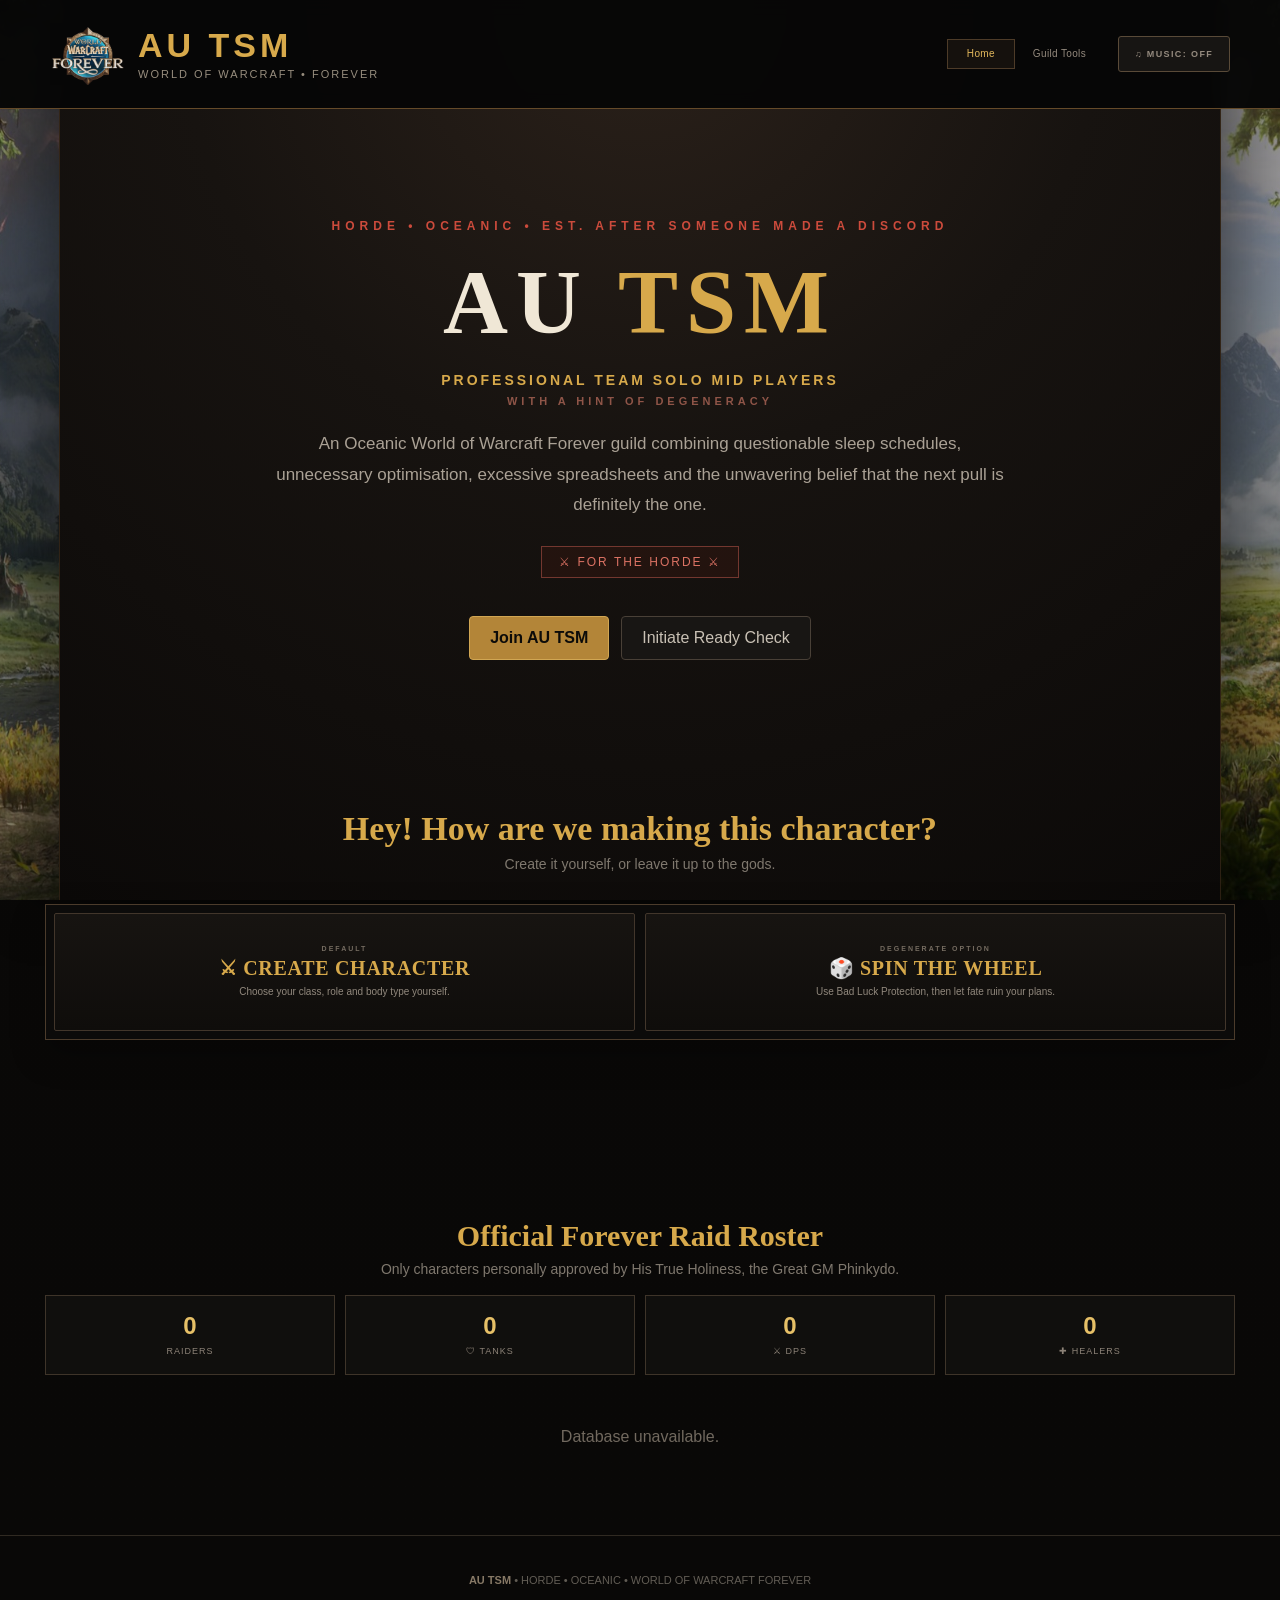
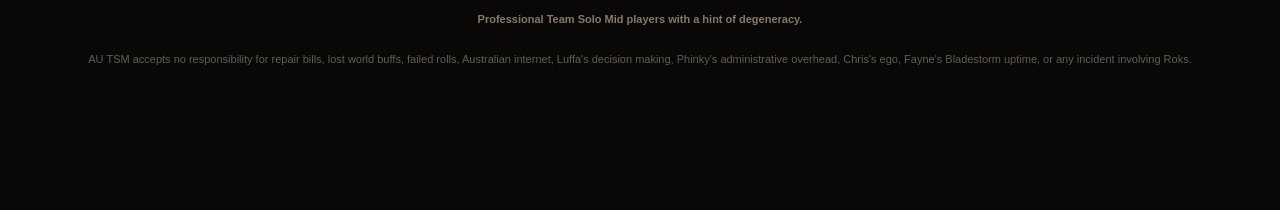
==== commit ba4a9532: "Add files via upload" ====
--- a/index.html
+++ b/index.html
@@ -19,6 +19,7 @@
 <link rel="stylesheet" href="shared-header.css">
 <link rel="stylesheet" href="progressive-creator.css">
 <link rel="stylesheet" href="progressive-layout-fix.css">
+<link rel="stylesheet" href="creator-flow-v5-2.css">
 </head>
 
 
@@ -180,6 +181,10 @@
         <span class="creator-mode-title">🎲 SPIN THE WHEEL</span>
         <span class="creator-mode-copy">Use Bad Luck Protection, then let fate ruin your plans.</span>
     </button>
+</div>
+
+<div class="creator-flow-actions">
+    <button id="creatorStartOver" class="creator-start-over" type="button" hidden>↺ START OVER</button>
 </div>
 
 <div class="wheel-dashboard">
@@ -557,8 +562,8 @@
 
 
 <!-- RIGHT: CHARACTER PROGRESSION / RAID READY -->
-<aside class="progression-rail">
-<div class="progression-rail-heading">CHARACTER PROGRESSION</div>
+<aside class="progression-rail" id="characterProgression" hidden>
+<div class="progression-rail-heading">NEXT STEP</div>
 <div class="wheel-result-row">
 <div class="wheel-result">
 <div class="wheel-result-label">FOREVER CHARACTER RECORD</div>
@@ -572,26 +577,18 @@
 </div>
 <div class="raid-ready-callout">
 
-<div class="raid-ready-label">
-⚠ MANDATORY GUILD ASSESSMENT ⚠
-</div>
-
-<p>Pass the Raid Ready Test to become <strong>Raid Ready</strong>. You can then submit this character for an official AU TSM Forever raid spot.</p>
+<div class="raid-ready-label">RAID APPLICATION</div>
+
+<p class="raid-next-step-copy"><strong>Want a raid spot?</strong> Beat Onyxia.</p>
 <button id="raidGameButton" disabled>
 
-<span class="raid-button-main">
-⚔ TEST YOUR RAID READINESS ⚔
-</span>
-
-<span class="raid-ready-subtitle">
-CAN YOU SURVIVE ONYXIA?
-</span>
-
-</button>
-
-<div class="raid-ready-warning">
-Failure may result in automatic classification as Roks
-</div>
+<span class="raid-button-main">⚔ FIGHT ONYXIA ⚔</span>
+
+<span class="raid-ready-subtitle">PASS TO UNLOCK YOUR APPLICATION</span>
+
+</button>
+
+
 
 <div id="raidApplicationPanel" class="raid-application-panel" hidden>
     <div class="application-status-title">RAID READY</div>
--- a/creator-flow-v5-2.css
+++ b/creator-flow-v5-2.css
@@ -0,0 +1,192 @@
+
+/* =========================================================
+   AU TSM CREATOR FLOW V5.2
+   Reset control + hidden progression + cleaner Onyxia handoff
+========================================================= */
+
+/* Start Over is deliberately small: useful without competing with the two
+   primary creation choices. */
+.creator-flow-actions {
+    min-height:34px;
+    display:flex;
+    justify-content:flex-end;
+    align-items:center;
+    margin:-8px 0 8px;
+}
+
+.creator-start-over {
+    appearance:none;
+    padding:7px 11px;
+    border:1px solid #5a452d;
+    background:#100d0a;
+    color:#a99679;
+    font:inherit;
+    font-size:8px;
+    font-weight:800;
+    letter-spacing:1.2px;
+    cursor:pointer;
+    transition:border-color .15s ease,color .15s ease,background .15s ease;
+}
+
+.creator-start-over:hover {
+    color:#e0b75e;
+    border-color:#9b7438;
+    background:#181109;
+}
+
+.creator-start-over[hidden] {
+    display:none !important;
+}
+
+/* Character Progression should not consume any space until Supabase has
+   confirmed an actual saved character row. */
+#characterProgression[hidden] {
+    display:none !important;
+}
+
+#characterProgression {
+    transform-origin:top center;
+    transition:opacity .22s ease,transform .28s ease;
+}
+
+#characterProgression.progression-revealing {
+    opacity:0;
+    transform:translateY(10px);
+}
+
+#characterProgression.progression-revealing.progression-visible,
+#characterProgression.progression-visible {
+    opacity:1;
+    transform:none;
+}
+
+#characterProgression.progression-hiding {
+    opacity:0;
+    transform:translateY(-5px);
+}
+
+/* The post-creation transition is intentionally much simpler than the creator.
+   It answers one question: what do I do next? */
+.home-page #characterProgression {
+    padding:10px !important;
+    grid-template-columns:235px minmax(0,1fr) !important;
+    gap:10px !important;
+}
+
+.home-page #characterProgression .progression-rail-heading {
+    display:none !important;
+}
+
+.home-page #characterProgression .wheel-result {
+    min-height:126px !important;
+    padding:11px !important;
+    display:flex;
+    flex-direction:column;
+    justify-content:center;
+    text-align:center;
+}
+
+.home-page #characterProgression .wheel-result-label {
+    font-size:7px !important;
+    letter-spacing:1.5px !important;
+}
+
+.home-page #characterProgression #wheelResultName {
+    margin-top:5px !important;
+}
+
+.home-page #characterProgression #wheelResultMessage {
+    display:none !important;
+}
+
+.home-page #characterProgression #characterSaveStatus {
+    margin:7px 0 0 !important;
+    font-size:8px !important;
+}
+
+/* Compact handoff from character creation to the actual guild requirement. */
+.home-page #characterProgression .raid-ready-callout {
+    min-height:126px !important;
+    grid-template-columns:minmax(0,1fr) minmax(260px,.72fr) !important;
+    grid-template-areas:
+        "label application"
+        "copy application"
+        "button application" !important;
+    align-content:center !important;
+    row-gap:5px !important;
+}
+
+.home-page #characterProgression .raid-ready-label {
+    color:#806c4c !important;
+    font-size:7px !important;
+    letter-spacing:1.5px !important;
+    border:0 !important;
+    padding:0 !important;
+}
+
+.home-page #characterProgression .raid-next-step-copy {
+    font-family:Georgia,serif !important;
+    color:#d9c9ad !important;
+    font-size:15px !important;
+    line-height:1.2 !important;
+}
+
+.home-page #characterProgression .raid-next-step-copy strong {
+    color:#e1b554 !important;
+}
+
+.home-page #characterProgression #raidGameButton {
+    min-height:48px !important;
+    padding:8px 12px !important;
+}
+
+.home-page #characterProgression .raid-button-main {
+    font-size:14px !important;
+}
+
+.home-page #characterProgression .raid-ready-subtitle {
+    font-size:6px !important;
+    margin-top:3px !important;
+}
+
+.home-page #characterProgression .raid-application-panel {
+    min-height:104px !important;
+    align-self:stretch !important;
+}
+
+/* Once Raid Ready, the application is the visual priority, not more copy. */
+.home-page #characterProgression .raid-application-panel:not([hidden]) {
+    display:flex !important;
+    flex-direction:column;
+    justify-content:center;
+}
+
+.home-page #characterProgression .application-status-title {
+    font-size:12px !important;
+}
+
+.home-page #characterProgression #raidApplicationMessage {
+    font-size:8px !important;
+}
+
+.home-page #characterProgression #raidApplicationForm label {
+    font-size:7px !important;
+}
+
+@media(max-width:800px) {
+    .creator-flow-actions {
+        justify-content:center;
+    }
+
+    .home-page #characterProgression {
+        grid-template-columns:1fr !important;
+    }
+
+    .home-page #characterProgression .raid-ready-callout {
+        display:block !important;
+    }
+
+    .home-page #characterProgression .raid-application-panel {
+        margin-top:9px !important;
+    }
+}
